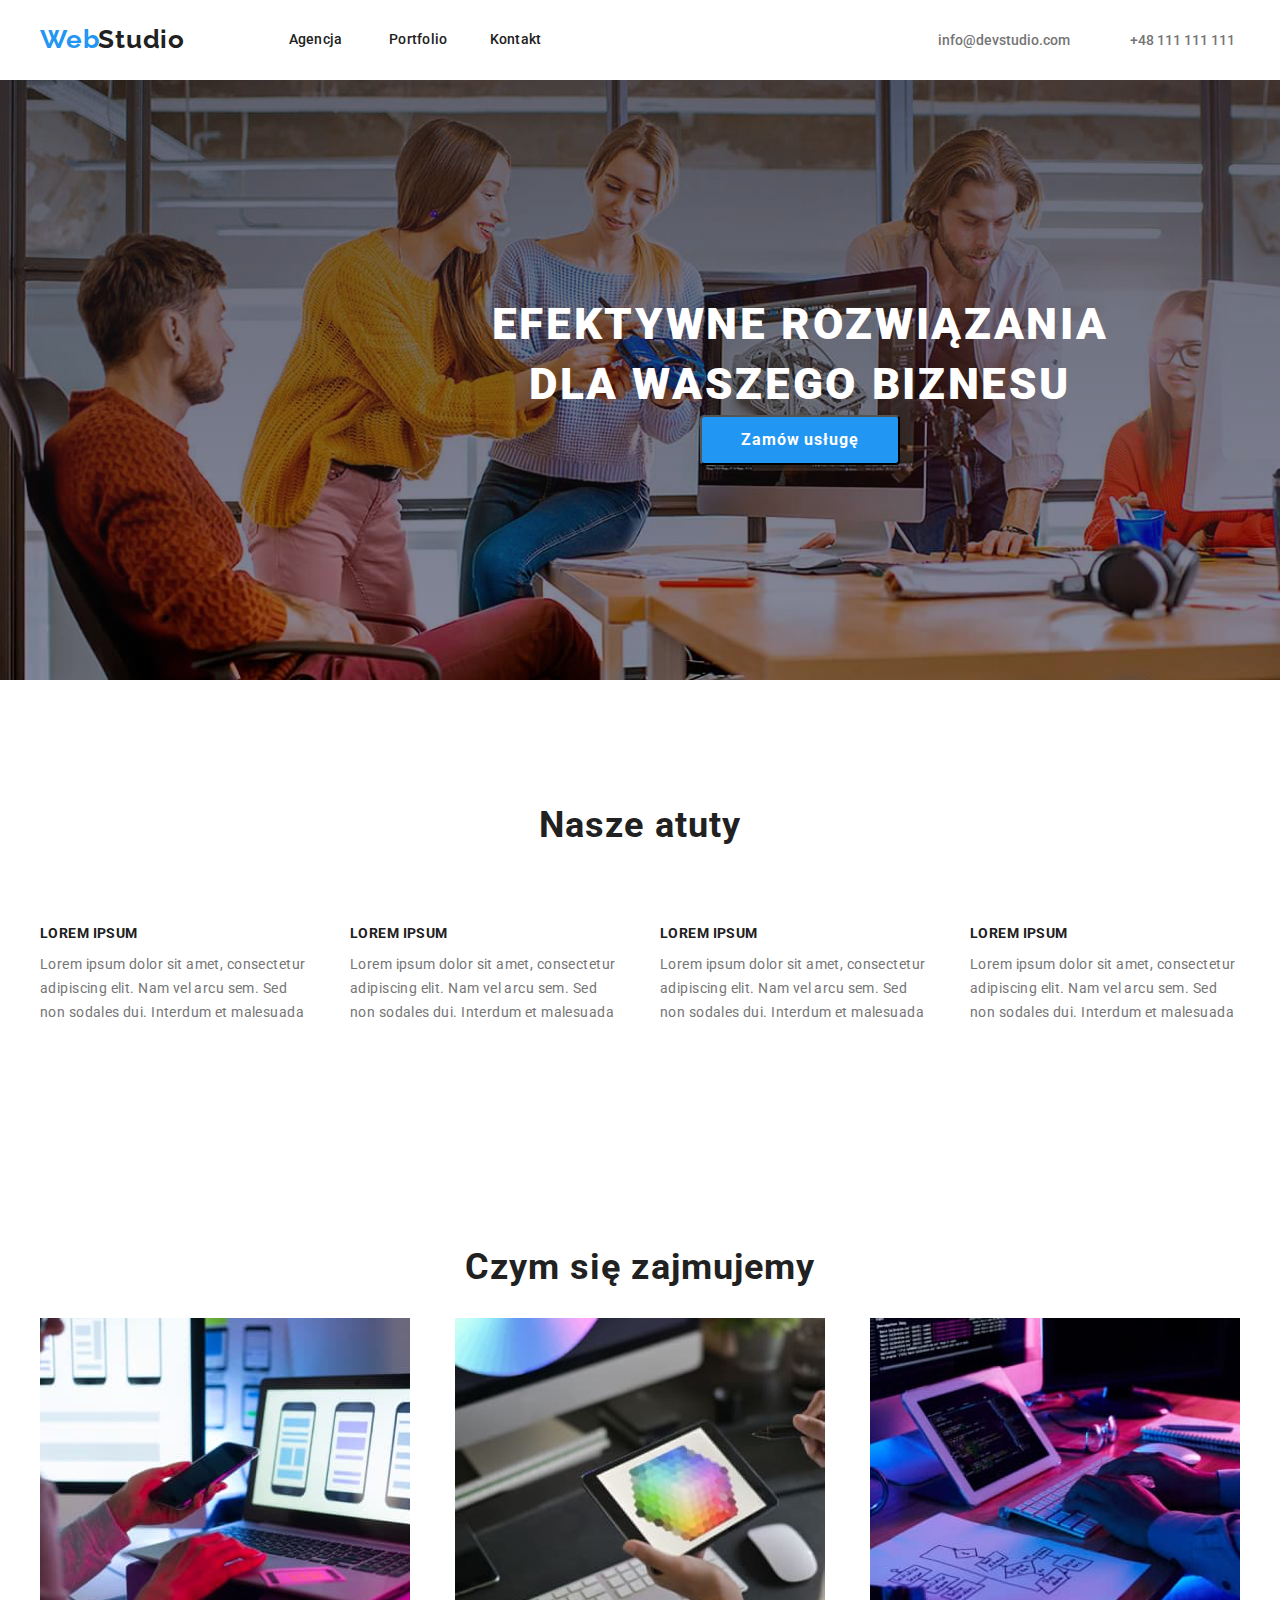
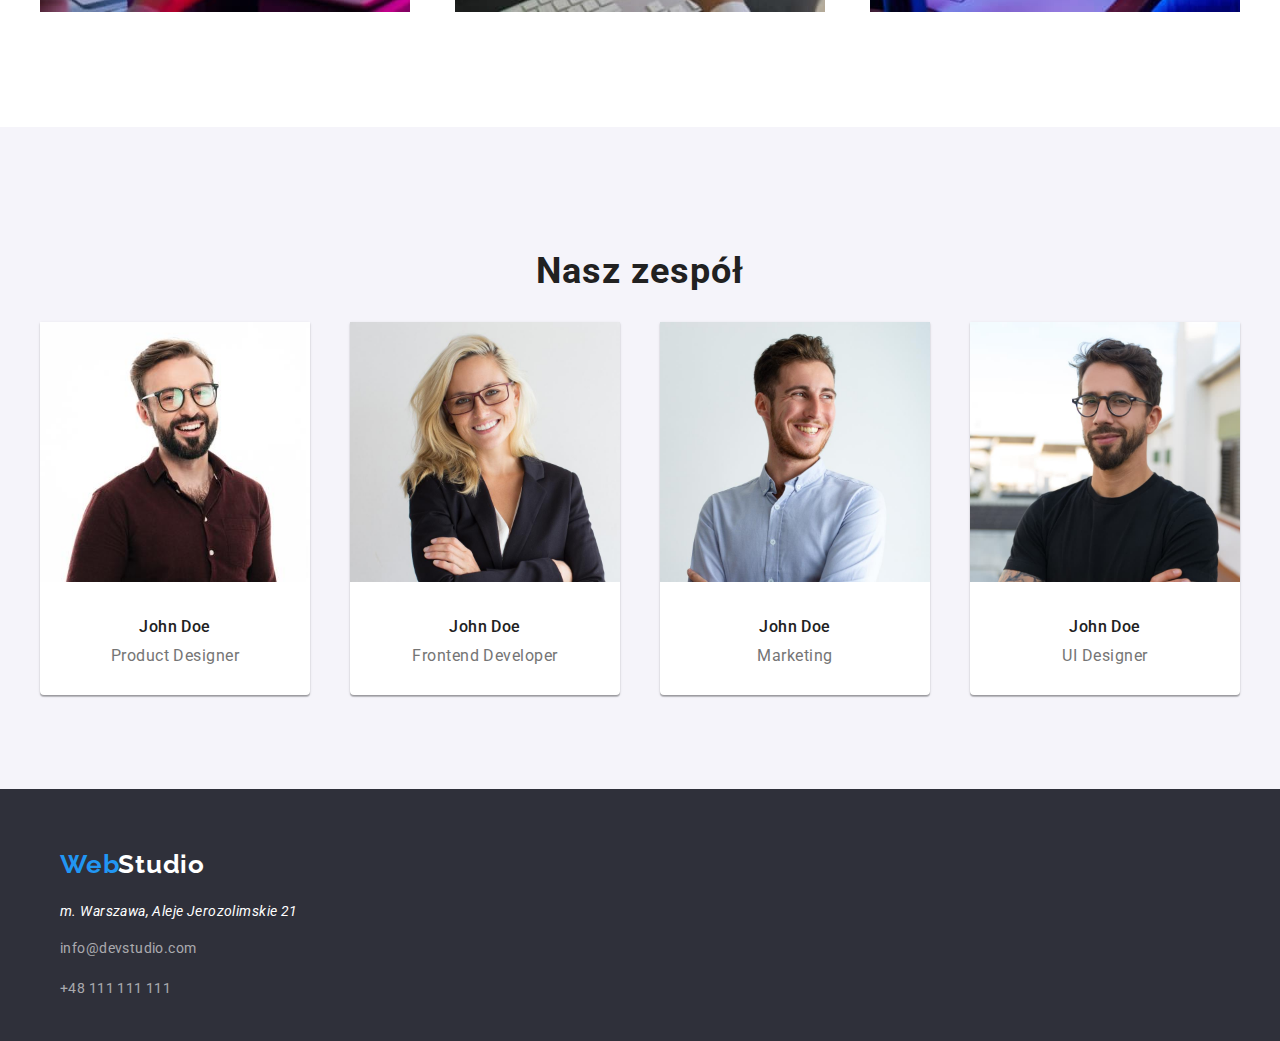
==== index.html @ 878070e4 "Update index.html" ====
<!DOCTYPE html>
<html lang="pl">
  <head>
    <meta charset="UTF-8" />
    <meta http-equiv="X-UA-Compatible" content="IE=edge" />
    <meta name="viewport" content="width=device-width, initial-scale=1.0" />
    <link
      rel="stylesheet"
      href="https://cdnjs.cloudflare.com/ajax/libs/modern-normalize/1.0.0/modern-normalize.min.css"
    />
    <link
      rel="stylesheet"
      href="https://fonts.googleapis.com/css?family=Roboto"
    />
    <link
      href="https://fonts.googleapis.com/css2?family=Raleway:wght@700&display=swap"
      rel="stylesheet"
    />

    <link rel="stylesheet" href="./css/styles.css" />

    <title>Main page</title>
  </head>

  <body>
    <header>
      <div class="container">
        <div class="page-header">
          <a href="/WebStudio/" class="webstudio-link">
            <span class="web-link">Web</span>
            <span class="studio-link">Studio</span>
          </a>
          <nav class="menu">
            <ul class="menu-list">
              <li><a href="index.html" class="menu-item">Agencja</a></li>
              <li><a href="portfolio.html" class="menu-item">Portfolio</a></li>
              <li><a href="/Kontakt/" class="menu-item">Kontakt</a></li>
            </ul>
          </nav>

          <svg class="icon" width="16px" height="12px">
            <use href="../images/icons.svg#icon-envelope"></use>
          </svg>

          <a href="mailto:info@devstudio.com" class="email">
            <svg class="email-icon">
              <use href="../images/icons.svg#icon-envelope"></use>
            </svg>
            info@devstudio.com
          </a>

          <a href="tel:+48111111111" class="phone">+48 111 111 111</a>
        </div>
      </div>
    </header>
    <main>
      <div class="head-background">
        <div class="container">
          <p class="head-text">EFEKTYWNE ROZWIĄZANIA DLA WASZEGO BIZNESU</p>
          <button class="head-button">Zamów usługę</button>
        </div>
      </div>

      <section title="Nasze atuty" class="section">
        <div class="container">
          <h2 class="services-header">Nasze atuty</h2>
          <div class="columns">
            <article>
              <h2 class="advantages-header">LOREM IPSUM</h2>
              <p class="advantages-describe">
                Lorem ipsum dolor sit amet, consectetur adipiscing elit. Nam vel
                arcu sem. Sed non sodales dui. Interdum et malesuada
              </p>
            </article>
            <article>
              <h2 class="advantages-header">LOREM IPSUM</h2>
              <p class="advantages-describe">
                Lorem ipsum dolor sit amet, consectetur adipiscing elit. Nam vel
                arcu sem. Sed non sodales dui. Interdum et malesuada
              </p>
            </article>
            <article>
              <h2 class="advantages-header">LOREM IPSUM</h2>
              <p class="advantages-describe">
                Lorem ipsum dolor sit amet, consectetur adipiscing elit. Nam vel
                arcu sem. Sed non sodales dui. Interdum et malesuada
              </p>
            </article>
            <article>
              <h2 class="advantages-header">LOREM IPSUM</h2>
              <p class="advantages-describe">
                Lorem ipsum dolor sit amet, consectetur adipiscing elit. Nam vel
                arcu sem. Sed non sodales dui. Interdum et malesuada
              </p>
            </article>
          </div>
        </div>
      </section>
      <section class="section">
        <div class="container">
          <h2 class="services-header">Czym się zajmujemy</h2>
          <ul class="services-list">
            <li class="service">
              <img
                src="images/img5.jpg"
                width="370"
                height="294"
                alt="programmer working his desk"
              />
            </li>
            <li class="service">
              <img
                src="images/img6.jpg"
                width="370"
                height="294"
                alt="web ui designers are developing application smartphones team creators"
              />
            </li>
            <li class="service">
              <img
                src="images/img7.jpg"
                width="370"
                height="294"
                alt="creative artist web sedign with working colour selection graphic tablet"
              />
            </li>
          </ul>
        </div>
      </section>
      <section class="section-our-team">
        <div class="container">
          <h2 class="services-header">Nasz zespół</h2>
          <div class="services-list">
            <figure class="card">
              <img
                src="images/img1.jpg"
                width="270"
                height="260"
                alt="John Doe product designer"
              />
              <figcaption class="figcaption">
                <h2 class="member">John Doe</h2>
                <p class="function">Product Designer</p>
              </figcaption>
            </figure>
            <figure class="card">
              <img
                src="images/img2.jpg"
                width="270"
                height="260"
                alt="John Doe frontend developer"
              />
              <figcaption class="figcaption">
                <h2 class="member">John Doe</h2>
                <p class="function">Frontend Developer</p>
              </figcaption>
            </figure>
            <figure class="card">
              <img
                src="images/img3.jpg"
                width="270"
                height="260"
                alt="John Doe marketing"
              />
              <figcaption class="figcaption">
                <h2 class="member">John Doe</h2>
                <p class="function">Marketing</p>
              </figcaption>
            </figure>
            <figure class="card">
              <img
                src="images/img4.jpg"
                width="270"
                height="260"
                alt="John Doe UI Designer"
              />
              <figcaption class="figcaption">
                <h2 class="member">John Doe</h2>
                <p class="function">UI Designer</p>
              </figcaption>
            </figure>
          </div>
        </div>
      </section>
    </main>
    <footer class="footer">
      <div class="container">
        <a href="/WebStudio/" class="footer-logo">
          <span class="web-link">Web</span>
          <span class="studio-link-footer">Studio</span>
        </a>
        <address>
          <p class="address-text">m. Warszawa, Aleje Jerozolimskie 21</p>
          <p>
            <a href="mailto:info@devstudio.com" class="footer-email"
              >info@devstudio.com</a
            >
          </p>
          <p>
            <a href="tel:+48111111111" class="footer-phone">+48 111 111 111</a>
          </p>
        </address>
      </div>
    </footer>
  </body>
</html>
---- css/styles.css ----
body {
  font-family: "Roboto", "Verdana", "Tahoma", sans-serif;
  color: #212121;
  text-decoration: none;
}
.container {
  width: 1200px;
  margin: 0px auto;
  padding: 0px;
}

.page-header {
  display: flex;
  justify-content: space-between;
  align-items: center;
  border-bottom: 1px solid #ffffff;
  background-color: #ffffff;
  height: 80px;
}

.head-background {
  background-image: linear-gradient(rgba(47, 48, 58, 0.4), transparent),
    url("../images/img-overlay.jpg");
  background-size: 1600px 600px, cover;
  background-position: center, center;
  background-repeat: no-repeat;

  height: 600px;
  width: 1600px;
  display: flex;
  flex-direction: column;
  justify-content: center;
  align-items: center;
}

.section {
  padding-top: 94px;
  padding-bottom: 94px;
}

.section-our-team {
  background-color: #f5f4fa;
  padding-top: 94px;
  padding-bottom: 94px;
}

.menu {
  display: inline-block;
}
.menu-list {
  list-style-type: none;
  display: flex;
  justify-content: space-between;
  width: 254px;
  height: 16px;
  text-decoration: none;
  padding: 0px;
  margin-left: 93px;
  margin-right: 345px;
}

.menu-item {
  display: block;
  text-decoration: none;
  width: 53px;
  height: 16px;

  font-weight: 500;
  font-size: 14px;
  line-height: 1.14;
  letter-spacing: 0.02em;

  color: #212121;
}

.menu-item:hover {
  color: #2196f3;
}

.menu-item:focus {
  width: 58px;

  color: #2196f3;
}

.email {
  display: flex;
  justify-content: flex-end;
  text-decoration: none;
  width: 135px;
  height: 16px;
  margin-right: 50px;
  margin-left: 10px;

  font-weight: 500;
  font-size: 14px;
  line-height: 16px;
  letter-spacing: 1.14;

  color: #757575;
}

.email:hover {
  color: #2196f3;
}
.email:focus {
  color: #2196f3;
}

.phone {
  text-decoration: none;
  width: 110px;
  height: 16px;

  font-weight: 500;
  font-size: 14px;
  line-height: 16px;
  letter-spacing: 1.14;

  color: #757575;
}

.phone:hover {
  color: #2196f3;
}
.phone:focus {
  color: #2196f3;
}

.webstudio-link {
  display: flex;
  justify-content: center;
  width: 145px;
  height: 31px;

  text-decoration: none;

  font-family: "Raleway";
  font-weight: bold;
  font-size: 26px;
  line-height: 1.19;

  letter-spacing: 0.03em;
}

.web-link {
  color: #2196f3;
}

.studio-link {
  color: #212121;
  margin-left: -1px;
}

.studio-link-footer {
  color: #ffffff;
  margin-left: -1px;
}

.btn-group {
  display: flex;
  justify-content: center;
  margin-left: auto;
  margin-bottom: 50px;
}

.btn-group .button {
  border: none;
  width: 93px;
  height: 38px;
  border-radius: 4px;
  background-color: #f5f4fa;
  cursor: pointer;
  margin-left: 8px;
}
.btn-group .button:hover {
  background-color: #2196f3;
  box-shadow: 0px 3px 1px rgba(0, 0, 0, 0.1), 0px 1px 2px rgba(0, 0, 0, 0.08),
    0px 2px 2px rgba(0, 0, 0, 0.12);
  border-radius: 4px;
}
.btn-group .button:focus {
  background-color: #2196f3;
  box-shadow: 0px 3px 1px rgba(0, 0, 0, 0.1), 0px 1px 2px rgba(0, 0, 0, 0.08),
    0px 2px 2px rgba(0, 0, 0, 0.12);
  border-radius: 4px;
}
.name {
  width: 322px;
  height: 36px;
  margin: 0px;

  font-weight: bold;
  font-size: 18px;
  line-height: 2;

  letter-spacing: 0.06em;
}

.describe {
  width: 322px;
  height: 30px;
  margin-top: 4px;

  font-size: 16px;
  line-height: 1.875;

  letter-spacing: 0.03em;

  color: #757575;
}
.footer {
  background-color: #2f303a;
  height: 252px;
  padding: 60px;
}
.footer-email {
  text-decoration: none;
  font-family: "Roboto";
  font-style: normal;
  font-weight: normal;
  font-size: 14px;
  line-height: 1.71em;
  margin-top: 9px;

  letter-spacing: 0.03em;

  color: rgba(255, 255, 255, 0.6);
}

.footer-phone {
  text-decoration: none;
  font-family: "Roboto";
  font-style: normal;
  font-weight: normal;
  font-size: 14px;
  line-height: 1.71em;
  margin-top: 9px;

  letter-spacing: 0.03em;

  color: rgba(255, 255, 255, 0.6);
}
.address-text {
  width: 247px;
  height: 21px;

  font-size: 14px;
  line-height: 1.71;

  letter-spacing: 0.03em;

  color: #ffffff;
}

.head-text {
  display: flex;
  justify-content: center;
  text-align: center;
  margin: auto;
  width: 696px;
  height: 120px;

  font-weight: 900;
  font-size: 44px;
  line-height: 1.36;

  letter-spacing: 0.06em;
  text-transform: uppercase;

  color: #ffffff;
}
.head-button {
  display: flex;
  justify-content: center;
  align-items: center;
  margin: auto;
  width: 200px;
  height: 50px;

  background-color: #2196f3;
  box-shadow: 0px 4px 4px rgba(0, 0, 0, 0.15);
  border-radius: 4px;

  font-weight: bold;
  font-size: 16px;
  line-height: 1.87;
  letter-spacing: 0.06em;

  color: #ffffff;
  cursor: pointer;
}

.head-button:hover {
  background-color: #98c6eb;
  box-shadow: 0px 3px 1px rgba(0, 0, 0, 0.1), 0px 1px 2px rgba(0, 0, 0, 0.08),
    0px 2px 2px rgba(0, 0, 0, 0.12);
  border-radius: 4px;
}

.head-button:focus {
  background-color: #98c6eb;
  box-shadow: 0px 3px 1px rgba(0, 0, 0, 0.1), 0px 1px 2px rgba(0, 0, 0, 0.08),
    0px 2px 2px rgba(0, 0, 0, 0.12);
  border-radius: 4px;
}
.advantages-header {
  width: 270px;
  height: 16px;

  font-weight: bold;
  font-size: 14px;
  line-height: 1.14;
  letter-spacing: 0.03em;
  text-transform: uppercase;

  margin-top: 50px;
  margin-left: 0;
}

.advantages-describe {
  width: 270px;
  height: 75px;

  font-size: 14px;
  line-height: 1.71;
  letter-spacing: 0.03em;

  color: #757575;
  margin: 0;
}

.services-header {
  display: flex;
  justify-content: center;
  margin-left: auto;
  margin-right: auto;
  width: 452px;
  height: 42px;

  font-weight: bold;
  font-size: 36px;
  line-height: 1.17;
  letter-spacing: 0.03em;
}
.services-list {
  list-style-type: none;
  display: flex;
  justify-content: space-between;
  align-items: center;
  margin-left: 0px;
  padding: 0px;
}

.service {
  margin: 0;
  padding: 0px;
}

.member {
  width: 72px;
  height: 19px;
  margin-bottom: 10px;
  margin-top: 0px;
  font-weight: 500;
  font-size: 16px;
  line-height: 1.19;
  letter-spacing: 0.03em;
}

.figcaption {
  display: flex;
  flex-direction: column;
  align-items: center;
  margin-top: 30px;
  margin-bottom: 30px;
  padding: 0%;
}

.function {
  width: 147px;
  height: 19px;
  margin: 0%;

  font-size: 16px;
  line-height: 1.19;
  letter-spacing: 0.03em;

  color: #757575;
}

.footer {
  display: flex;
  flex-direction: column;
  justify-content: flex-start;
}

.columns {
  display: flex;
  flex-wrap: wrap;
  padding: 0;
  justify-content: space-between;
}

.card {
  margin: 0;
  background-color: #ffffff;
  box-shadow: 0px 1px 3px rgba(0, 0, 0, 0.12), 0px 1px 1px rgba(0, 0, 0, 0.14),
    0px 2px 1px rgba(0, 0, 0, 0.2);
  border-radius: 0px 0px 4px 4px;
  display: inline-block;
  text-align: center;
}

.footer-logo {
  display: flex;
  width: 145px;
  height: 31px;
  margin-bottom: 20px;

  text-decoration: none;

  font-family: "Raleway";
  font-weight: bold;
  font-size: 26px;
  line-height: 1.19;

  letter-spacing: 0.03em;
}

.portfolio-cards {
  display: flex;
  flex-wrap: wrap;
  justify-content: space-between;
  margin-top: auto;
}

.portfolio-card {
  width: 370px;
  height: 404px;
  margin-left: 0px;
  margin-right: 0px;
  background-color: #ffffff;
  border: 1px solid #eeeeee;
}

.portfolio-figcaption {
  display: flex;
  flex-direction: column;
  margin: 20px 24px 20px 24px;
}
.email-icon {
  width: 16px;
  height: 12px;
}
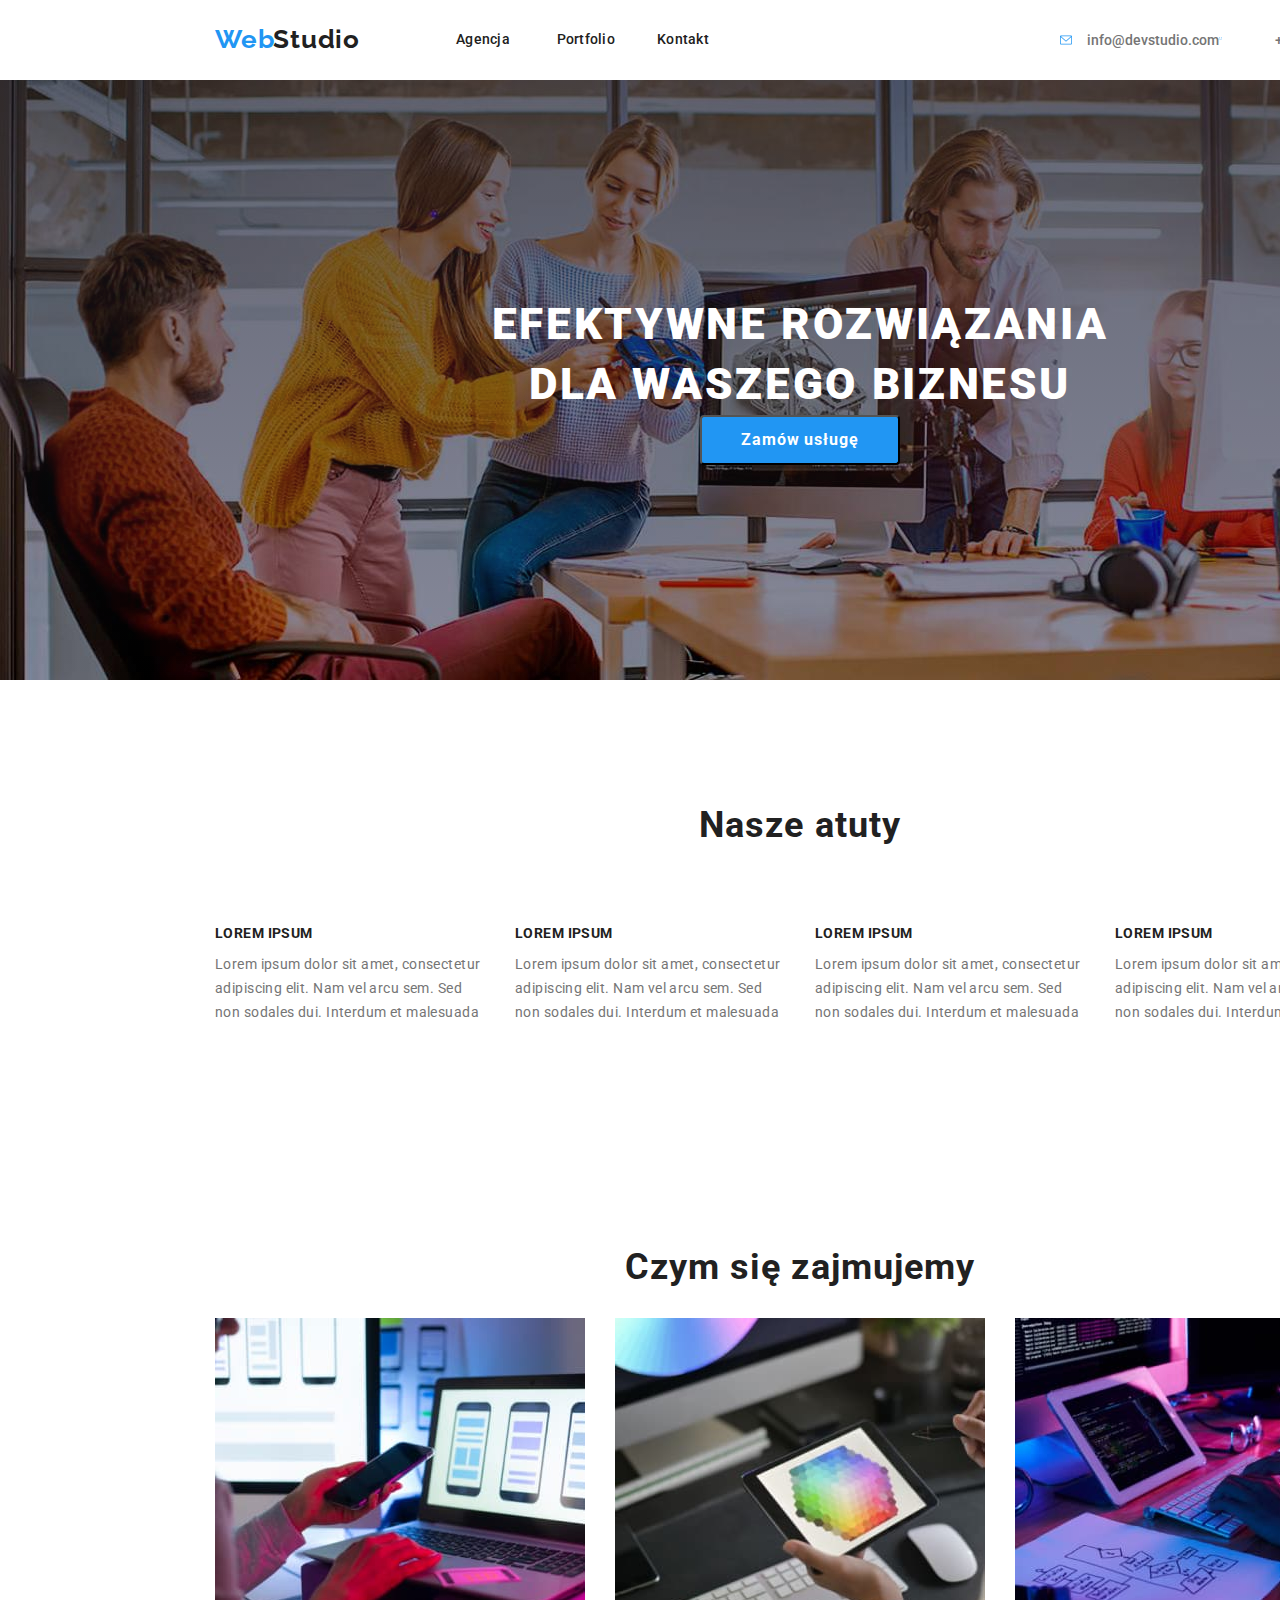
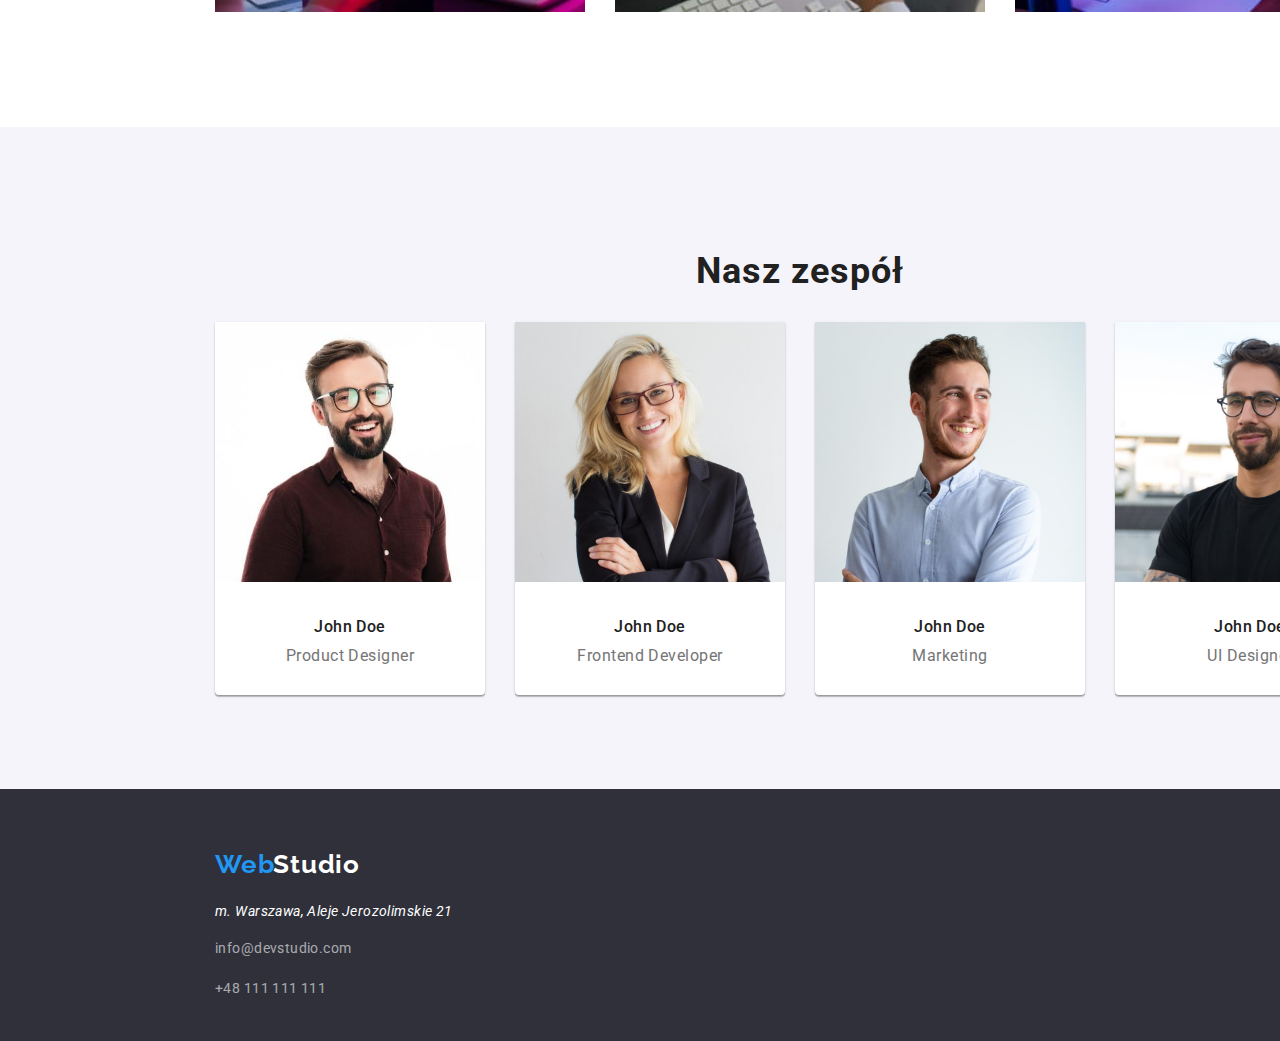
==== commit 44096c14: "ulepszono" ====
--- a/index.html
+++ b/index.html
@@ -24,32 +24,33 @@
 
   <body>
     <header>
-      <div class="container">
-        <div class="page-header">
-          <a href="/WebStudio/" class="webstudio-link">
-            <span class="web-link">Web</span>
-            <span class="studio-link">Studio</span>
-          </a>
-          <nav class="menu">
-            <ul class="menu-list">
-              <li><a href="index.html" class="menu-item">Agencja</a></li>
-              <li><a href="portfolio.html" class="menu-item">Portfolio</a></li>
-              <li><a href="/Kontakt/" class="menu-item">Kontakt</a></li>
-            </ul>
-          </nav>
-
-          <svg class="icon" width="16px" height="12px">
-            <use href="../images/icons.svg#icon-envelope"></use>
-          </svg>
-
-          <a href="mailto:info@devstudio.com" class="email">
-            <svg class="email-icon">
+      <div class="page-header">
+        <div class="container">
+          <div class="header-content">
+            <a href="/WebStudio/" class="webstudio-link">
+              <span class="web-link">Web</span>
+              <span class="studio-link">Studio</span>
+            </a>
+            <nav class="menu">
+              <ul class="menu-list">
+                <li><a href="index.html" class="menu-item">Agencja</a></li>
+                <li>
+                  <a href="portfolio.html" class="menu-item">Portfolio</a>
+                </li>
+                <li><a href="/Kontakt/" class="menu-item">Kontakt</a></li>
+              </ul>
+            </nav>
+            <svg class="icon">
               <use href="../images/icons.svg#icon-envelope"></use>
             </svg>
-            info@devstudio.com
-          </a>
-
-          <a href="tel:+48111111111" class="phone">+48 111 111 111</a>
+            <a href="mailto:info@devstudio.com" class="email">
+              info@devstudio.com
+              <svg class="icon">
+                <use href="../images/icons.svg#icon-envelope"></use>
+              </svg>
+            </a>
+            <a href="tel:+48111111111" class="phone">+48 111 111 111</a>
+          </div>
         </div>
       </div>
     </header>
@@ -128,8 +129,8 @@
         </div>
       </section>
       <section class="section-our-team">
-        <div class="container">
-          <h2 class="services-header">Nasz zespół</h2>
+        <h2 class="services-header">Nasz zespół</h2>
+        <div class="container">
           <div class="services-list">
             <figure class="card">
               <img
--- a/css/styles.css
+++ b/css/styles.css
@@ -6,7 +6,8 @@
 .container {
   width: 1200px;
   margin: 0px auto;
-  padding: 0px;
+  padding: 0px 15px;
+  align-items: center
 }
 
 .page-header {
@@ -16,6 +17,12 @@
   border-bottom: 1px solid #ffffff;
   background-color: #ffffff;
   height: 80px;
+  width: 1600px;
+}
+.header-content {
+  display: flex;
+  justify-content: space-between;
+  align-items: center;
 }
 
 .head-background {
@@ -36,12 +43,15 @@
 .section {
   padding-top: 94px;
   padding-bottom: 94px;
+  width: 1600px;
+
 }
 
 .section-our-team {
   background-color: #f5f4fa;
   padding-top: 94px;
   padding-bottom: 94px;
+  width: 1600px;
 }
 
 .menu {
@@ -213,6 +223,8 @@
   background-color: #2f303a;
   height: 252px;
   padding: 60px;
+  width: 1600px;
+
 }
 .footer-email {
   text-decoration: none;
@@ -449,7 +461,12 @@
   flex-direction: column;
   margin: 20px 24px 20px 24px;
 }
-.email-icon {
+.icon {
+  display: inline-block;
+  color: black;
   width: 16px;
   height: 12px;
+}
+.icon:hover{
+  color:#2196f3;
 }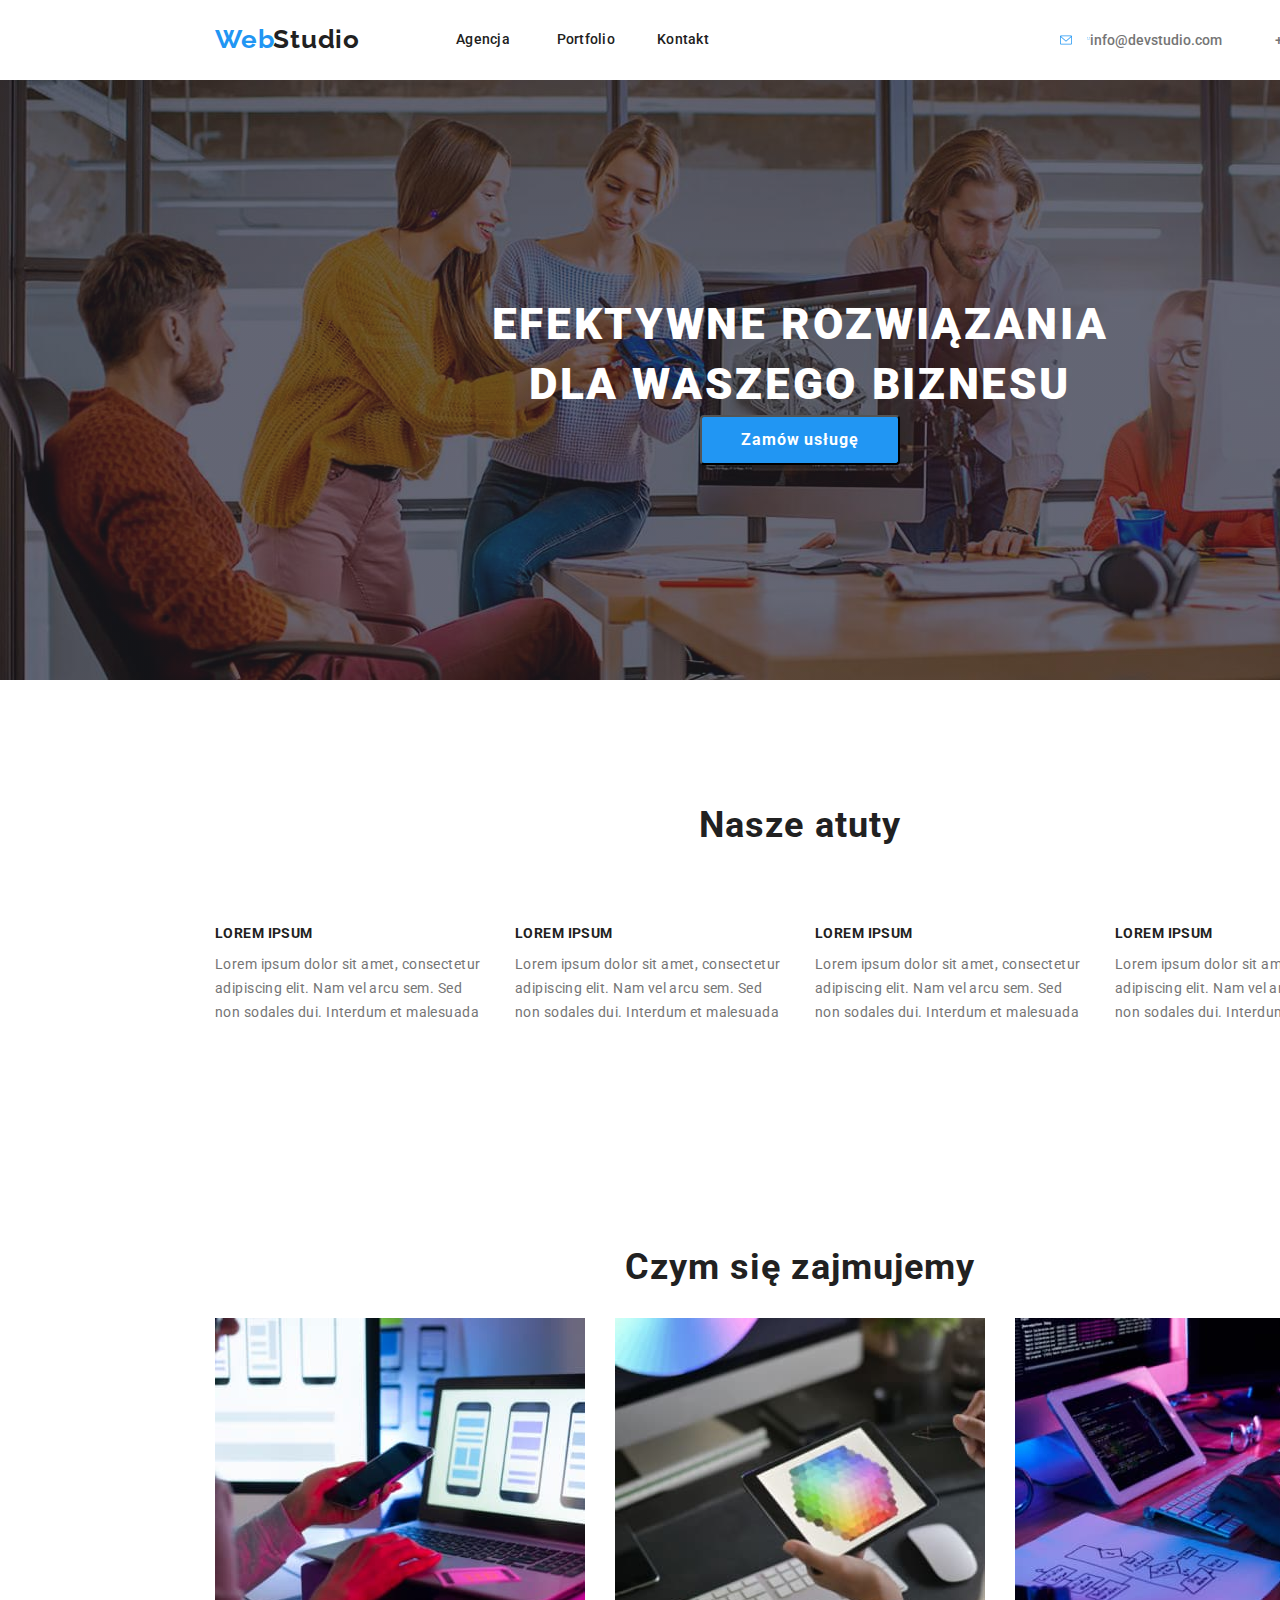
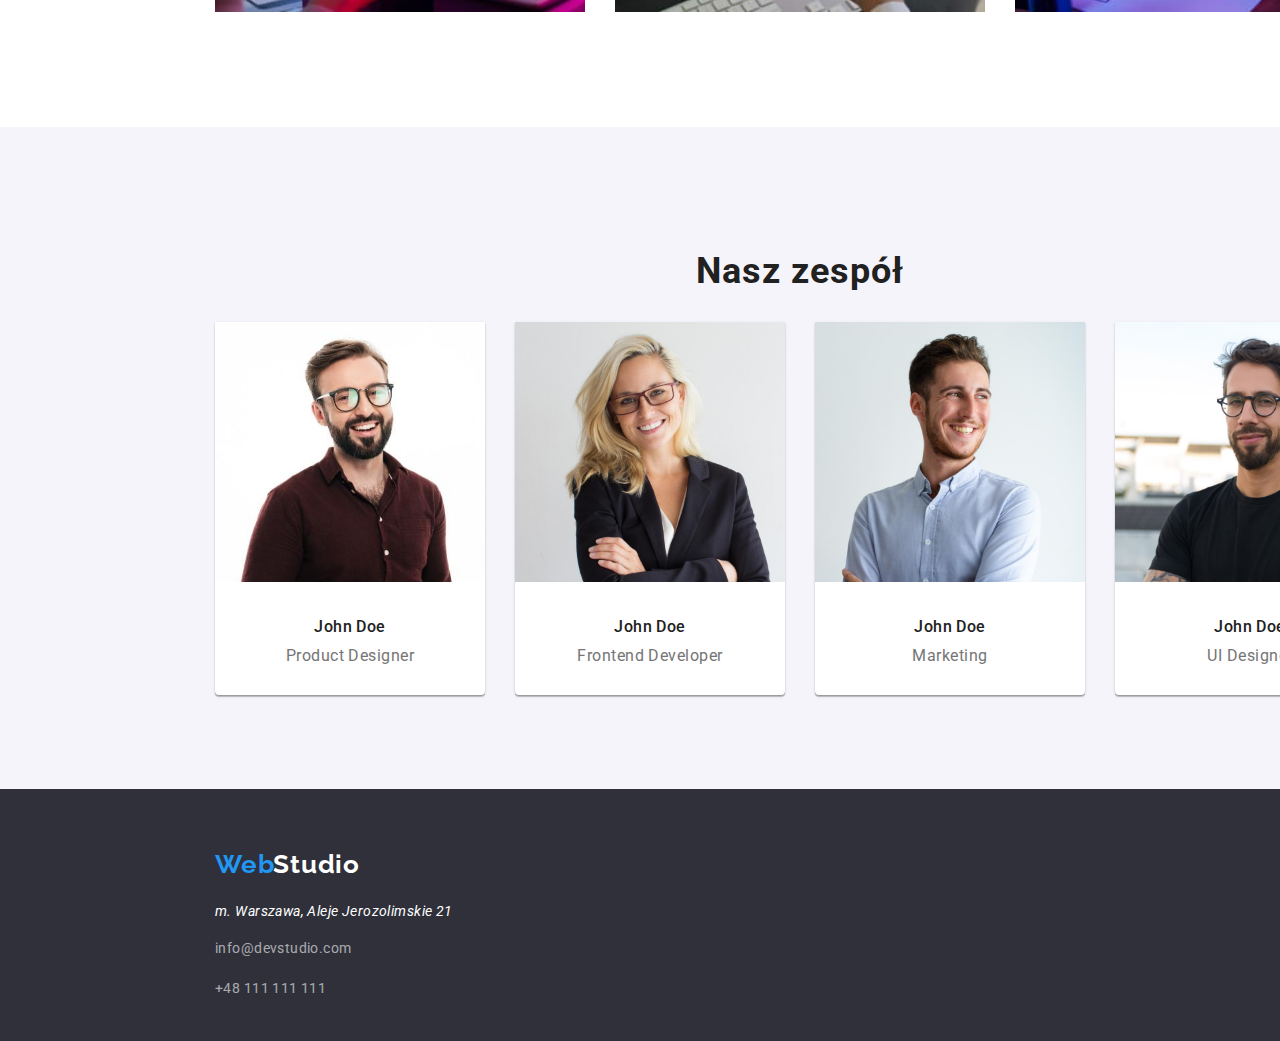
==== commit b759680f: "ulepszono" ====
--- a/index.html
+++ b/index.html
@@ -44,10 +44,10 @@
               <use href="../images/icons.svg#icon-envelope"></use>
             </svg>
             <a href="mailto:info@devstudio.com" class="email">
-              info@devstudio.com
               <svg class="icon">
                 <use href="../images/icons.svg#icon-envelope"></use>
               </svg>
+              info@devstudio.com
             </a>
             <a href="tel:+48111111111" class="phone">+48 111 111 111</a>
           </div>
--- a/css/styles.css
+++ b/css/styles.css
@@ -7,7 +7,7 @@
   width: 1200px;
   margin: 0px auto;
   padding: 0px 15px;
-  align-items: center
+  align-items: center;
 }
 
 .page-header {
@@ -26,11 +26,15 @@
 }
 
 .head-background {
-  background-image: linear-gradient(rgba(47, 48, 58, 0.4), transparent),
+  background-image: linear-gradient(
+      rgba(47, 48, 58, 0.4),
+      rgba(47, 48, 58, 0.4)
+    ),
     url("../images/img-overlay.jpg");
   background-size: 1600px 600px, cover;
   background-position: center, center;
   background-repeat: no-repeat;
+  background-color: #2f303a;
 
   height: 600px;
   width: 1600px;
@@ -44,7 +48,6 @@
   padding-top: 94px;
   padding-bottom: 94px;
   width: 1600px;
-
 }
 
 .section-our-team {
@@ -224,7 +227,6 @@
   height: 252px;
   padding: 60px;
   width: 1600px;
-
 }
 .footer-email {
   text-decoration: none;
@@ -467,6 +469,6 @@
   width: 16px;
   height: 12px;
 }
-.icon:hover{
-  color:#2196f3;
-}+.icon:hover {
+  color: #2196f3;
+}
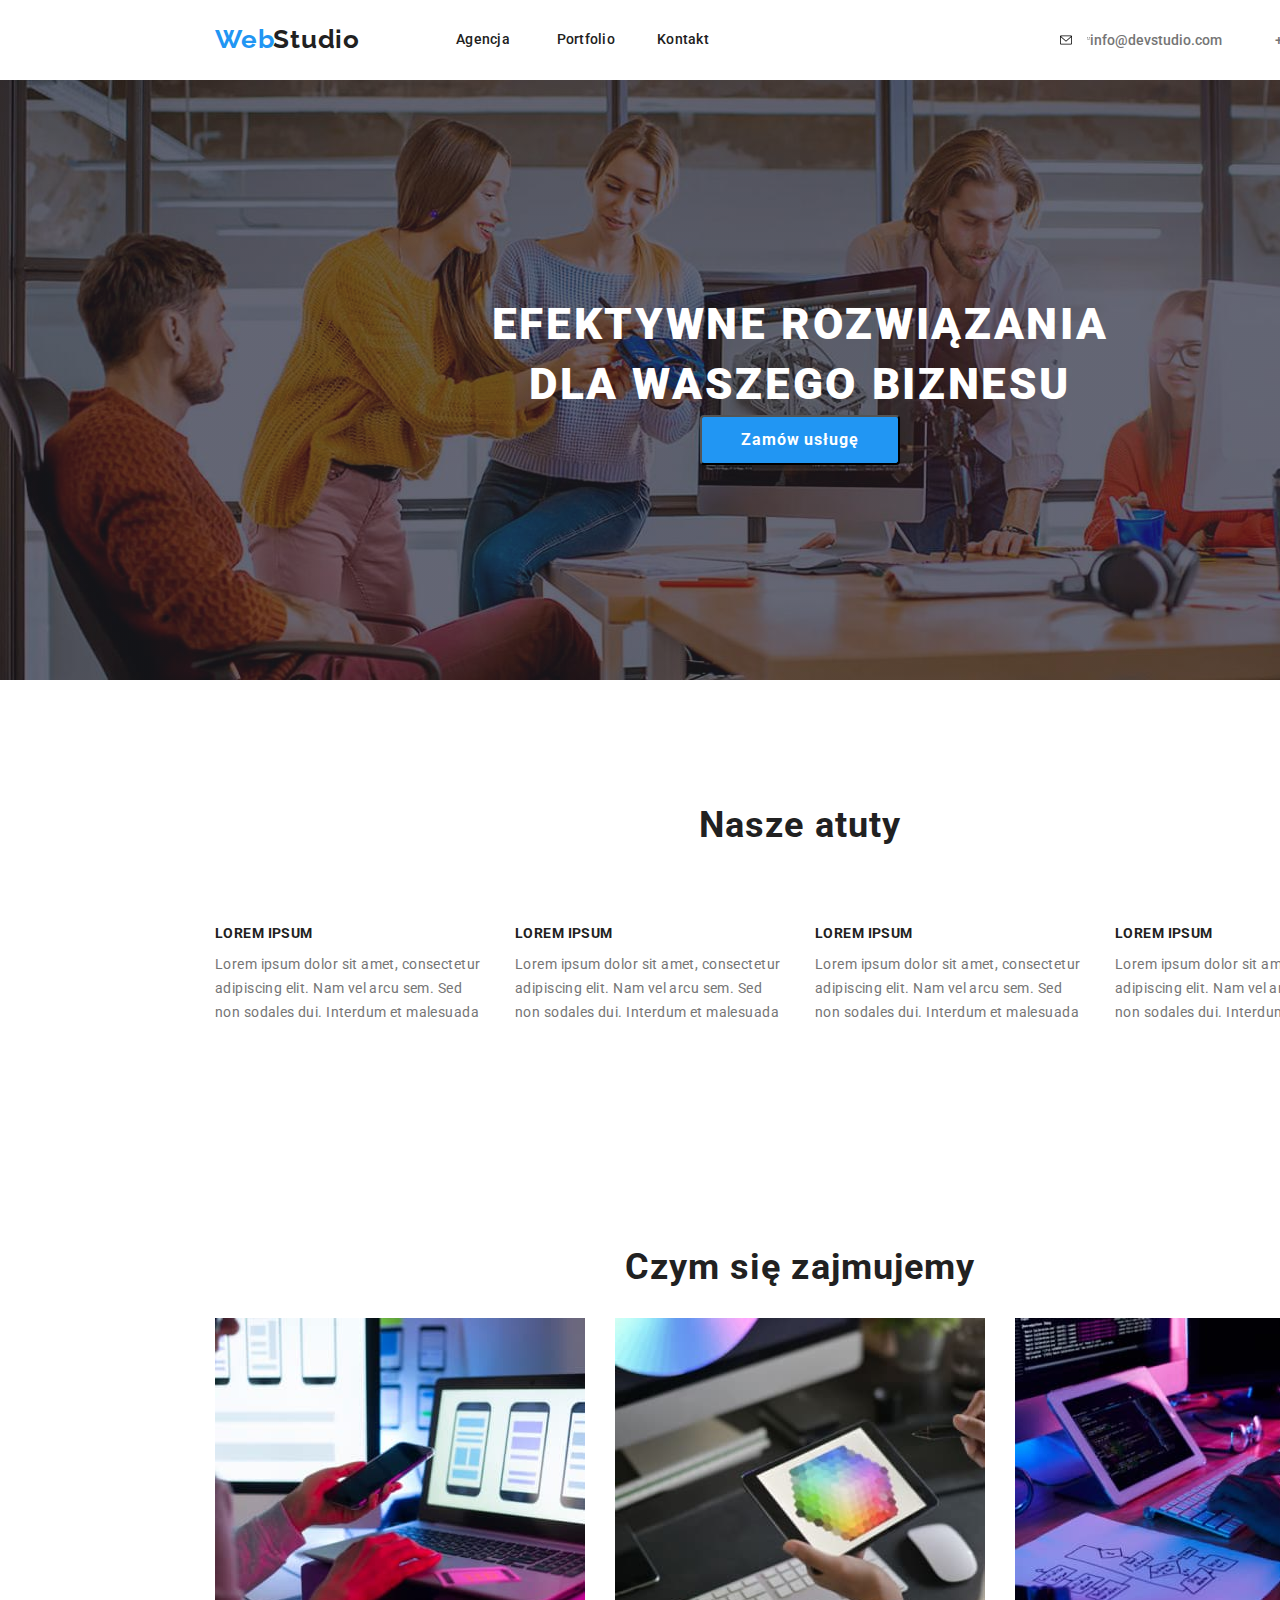
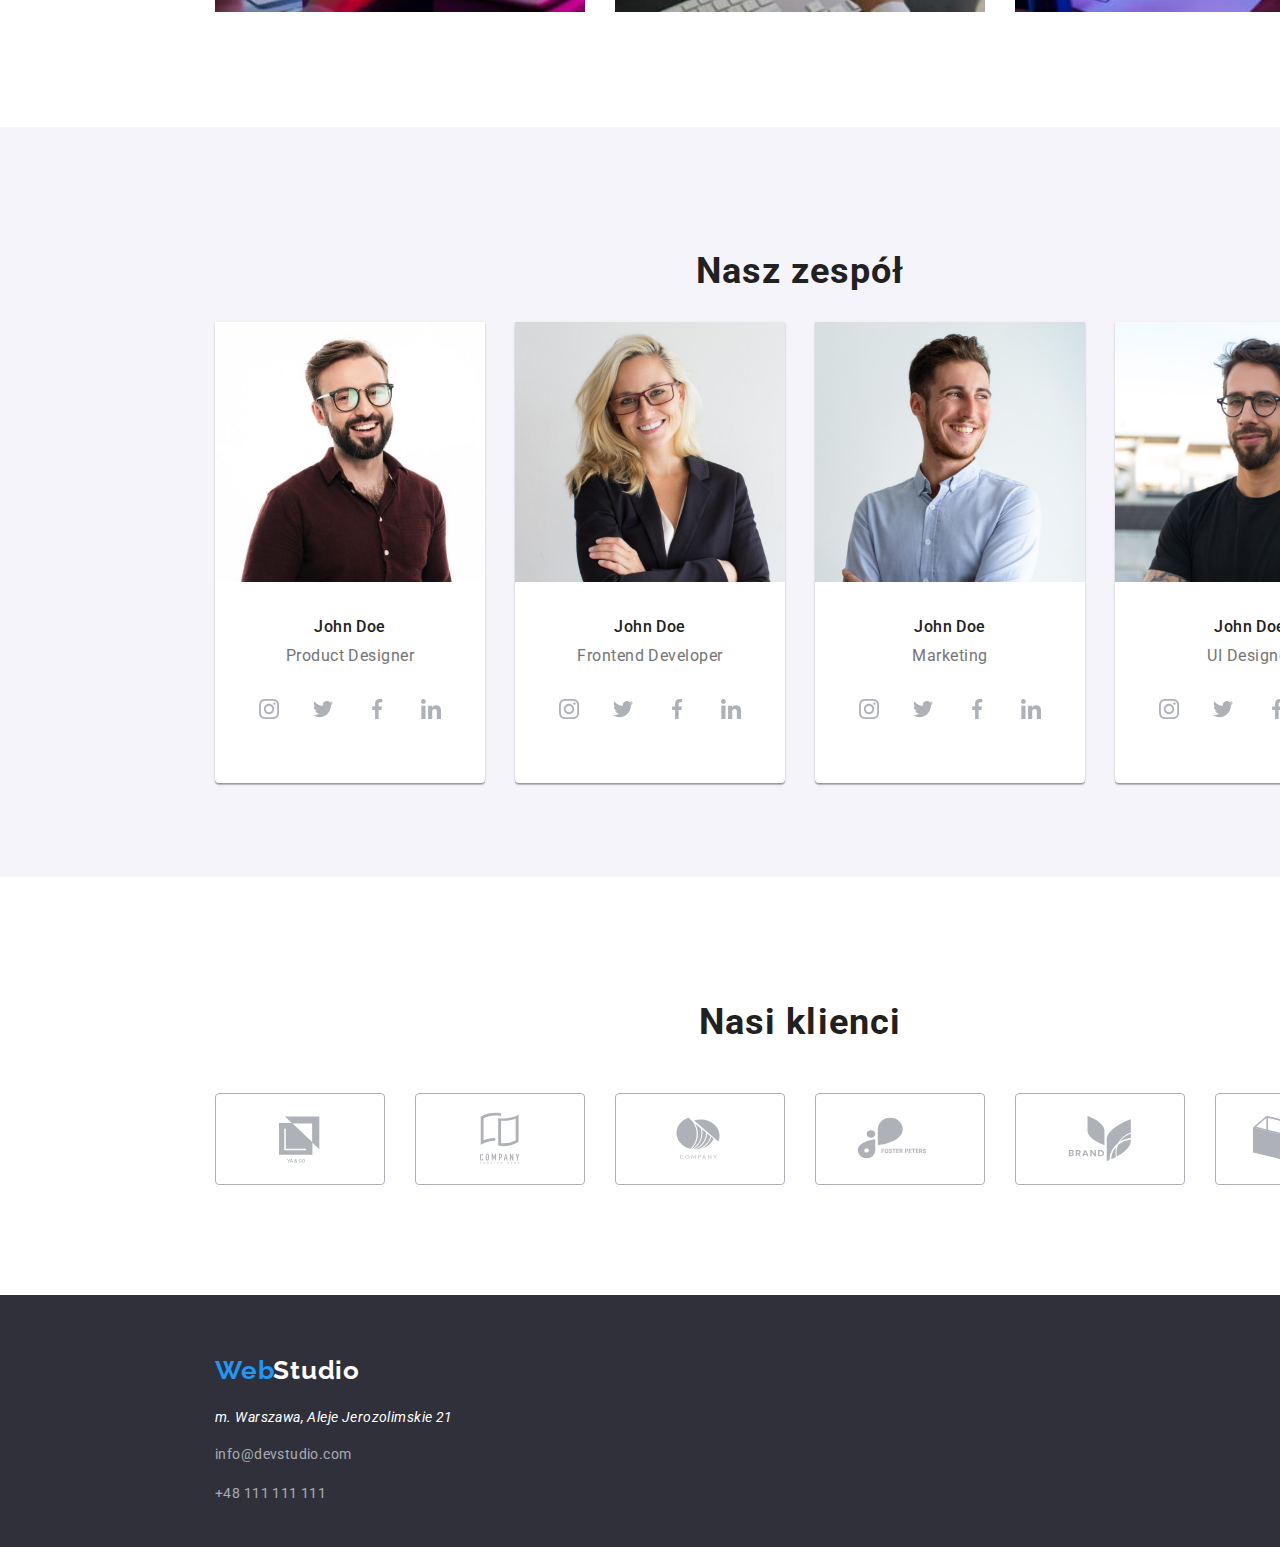
==== commit dc561506: "ulepszono" ====
--- a/index.html
+++ b/index.html
@@ -142,6 +142,36 @@
               <figcaption class="figcaption">
                 <h2 class="member">John Doe</h2>
                 <p class="function">Product Designer</p>
+                <ul class="social-list-list">
+                  <li class="social-list-item_link">
+                    <a class="social-list-link" href="#">
+                      <svg class="social-icon">
+                        <use href="../images/icons.svg#icon-instagram"></use>
+                      </svg>
+                    </a>
+                  </li>
+                  <li class="social-list-item_link">
+                    <a class="social-list-link" href="#">
+                      <svg class="social-icon">
+                        <use href="../images/icons.svg#icon-twitter"></use>
+                      </svg>
+                    </a>
+                  </li>
+                  <li class="social-list-item_link">
+                    <a class="social-list-link" href="#">
+                      <svg class="social-icon">
+                        <use href="../images/icons.svg#icon-facebook"></use>
+                      </svg>
+                    </a>
+                  </li>
+                  <li class="social-list-item_link">
+                    <a class="social-list-link" href="#">
+                      <svg class="social-icon">
+                        <use href="../images/icons.svg#icon-linkedin"></use>
+                      </svg>
+                    </a>
+                  </li>
+                </ul>
               </figcaption>
             </figure>
             <figure class="card">
@@ -154,6 +184,36 @@
               <figcaption class="figcaption">
                 <h2 class="member">John Doe</h2>
                 <p class="function">Frontend Developer</p>
+                <ul class="social-list-list">
+                  <li class="social-list-item_link">
+                    <a class="social-list-link" href="#">
+                      <svg class="social-icon">
+                        <use href="../images/icons.svg#icon-instagram"></use>
+                      </svg>
+                    </a>
+                  </li>
+                  <li class="social-list-item_link">
+                    <a class="social-list-link" href="#">
+                      <svg class="social-icon">
+                        <use href="../images/icons.svg#icon-twitter"></use>
+                      </svg>
+                    </a>
+                  </li>
+                  <li class="social-list-item_link">
+                    <a class="social-list-link" href="#">
+                      <svg class="social-icon">
+                        <use href="../images/icons.svg#icon-facebook"></use>
+                      </svg>
+                    </a>
+                  </li>
+                  <li class="social-list-item_link">
+                    <a class="social-list-link" href="#">
+                      <svg class="social-icon">
+                        <use href="../images/icons.svg#icon-linkedin"></use>
+                      </svg>
+                    </a>
+                  </li>
+                </ul>
               </figcaption>
             </figure>
             <figure class="card">
@@ -166,6 +226,36 @@
               <figcaption class="figcaption">
                 <h2 class="member">John Doe</h2>
                 <p class="function">Marketing</p>
+                <ul class="social-list-list">
+                  <li class="social-list-item_link">
+                    <a class="social-list-link" href="#">
+                      <svg class="social-icon">
+                        <use href="../images/icons.svg#icon-instagram"></use>
+                      </svg>
+                    </a>
+                  </li>
+                  <li class="social-list-item_link">
+                    <a class="social-list-link" href="#">
+                      <svg class="social-icon">
+                        <use href="../images/icons.svg#icon-twitter"></use>
+                      </svg>
+                    </a>
+                  </li>
+                  <li class="social-list-item_link">
+                    <a class="social-list-link" href="#">
+                      <svg class="social-icon">
+                        <use href="../images/icons.svg#icon-facebook"></use>
+                      </svg>
+                    </a>
+                  </li>
+                  <li class="social-list-item_link">
+                    <a class="social-list-link" href="#">
+                      <svg class="social-icon">
+                        <use href="../images/icons.svg#icon-linkedin"></use>
+                      </svg>
+                    </a>
+                  </li>
+                </ul>
               </figcaption>
             </figure>
             <figure class="card">
@@ -178,9 +268,100 @@
               <figcaption class="figcaption">
                 <h2 class="member">John Doe</h2>
                 <p class="function">UI Designer</p>
+                <ul class="social-list-list">
+                  <li class="social-list-item_link">
+                    <a class="social-list-link" href="#">
+                      <svg class="social-icon">
+                        <use href="../images/icons.svg#icon-instagram"></use>
+                      </svg>
+                    </a>
+                  </li>
+                  <li class="social-list-item_link">
+                    <a class="social-list-link" href="#">
+                      <svg class="social-icon">
+                        <use href="../images/icons.svg#icon-twitter"></use>
+                      </svg>
+                    </a>
+                  </li>
+                  <li class="social-list-item_link">
+                    <a class="social-list-link" href="#">
+                      <svg class="social-icon">
+                        <use href="../images/icons.svg#icon-facebook"></use>
+                      </svg>
+                    </a>
+                  </li>
+                  <li class="social-list-item_link">
+                    <a class="social-list-link" href="#">
+                      <svg class="social-icon">
+                        <use href="../images/icons.svg#icon-linkedin"></use>
+                      </svg>
+                    </a>
+                  </li>
+                </ul>
               </figcaption>
             </figure>
           </div>
+        </div>
+      </section>
+      <section class="section">
+        <h2 class="services-header">Nasi klienci</h2>
+        <div class="container">
+          <ul class="client-list">
+            <li class="client-list-item">
+              <a class="client-list-link" href="#">
+                <div class="client-list-object">
+                  <svg class="client-icon">
+                    <use href="../images/icons.svg#icon-Logo"></use>
+                  </svg>
+                </div>
+              </a>
+            </li>
+            <li class="client-list-item">
+              <a class="client-list-link" href="#">
+                <div class="client-list-object">
+                  <svg class="client-icon">
+                    <use href="../images/icons.svg#icon-Logo-1"></use>
+                  </svg>
+                </div>
+              </a>
+            </li>
+            <li class="client-list-item">
+              <a class="client-list-link" href="#">
+                <div class="client-list-object">
+                  <svg class="client-icon">
+                    <use href="../images/icons.svg#icon-Logo-2"></use>
+                  </svg>
+                </div>
+              </a>
+            </li>
+            <li class="client-list-item">
+              <a class="client-list-link" href="#">
+                <div class="client-list-object">
+                  <svg class="client-icon">
+                    <use href="../images/icons.svg#icon-Logo-3"></use>
+                  </svg>
+                </div>
+              </a>
+            </li>
+            <li class="client-list-item">
+              <a class="client-list-link" href="#">
+                <div class="client-list-object">
+                  <svg class="client-icon">
+                    <use href="../images/icons.svg#icon-Logo-4"></use>
+                  </svg>
+                </div>
+              </a>
+            </li>
+            <li class="client-list-item">
+              <a class="client-list-link" href="#">
+                <div class="client-list-object">
+                  <svg class="client-icon">
+                    <use href="../images/icons.svg#icon-Logo-5"></use>
+                  </svg>
+                </div>
+              </a>
+            </li>
+          </ul>
         </div>
       </section>
     </main>
--- a/css/styles.css
+++ b/css/styles.css
@@ -366,6 +366,38 @@
   padding: 0px;
 }
 
+.social-list-list {
+  list-style-type: none;
+  display: flex;
+  justify-content: space-between;
+  align-items: center;
+  margin-left: 0px;
+  padding: 0px;
+  width: 206px;
+  height: 56px;
+}
+
+.social-list-link {
+  width: 44px;
+  height: 44px;
+  display: flex;
+  justify-content: center;
+  align-items: center;
+  border-radius: 50%;
+  fill: #afb1b8;
+}
+
+.social-list-link:hover,
+.social-list-link:focus {
+  fill: #ffffff;
+  background-color: #2196f3;
+}
+
+.social-icon {
+  width: 20px;
+  height: 20px;
+}
+
 .service {
   margin: 0;
   padding: 0px;
@@ -472,3 +504,39 @@
 .icon:hover {
   color: #2196f3;
 }
+
+.client-list {
+  list-style-type: none;
+  display: flex;
+  justify-content: space-between;
+  align-items: center;
+  padding: 0px;
+  margin-top: 50px;
+}
+.client-icon {
+  width: 106px;
+  height: 60px;
+}
+.client-list-item {
+  display: flex;
+  justify-content: center;
+  align-items: center;
+  width: 170px;
+  height: 92px;
+  border-radius: 4px;
+  border: 1px solid #afb1b8;
+  fill: #afb1b8;
+}
+
+.client-list-link:focus,
+.client-list-item:hover {
+  border: 1px solid #2196f3;
+  fill: #2196f3;
+}
+.client-list-object {
+  display: flex;
+  justify-content: center;
+  align-items: center;
+  width: 170px;
+  height: 92px;
+}
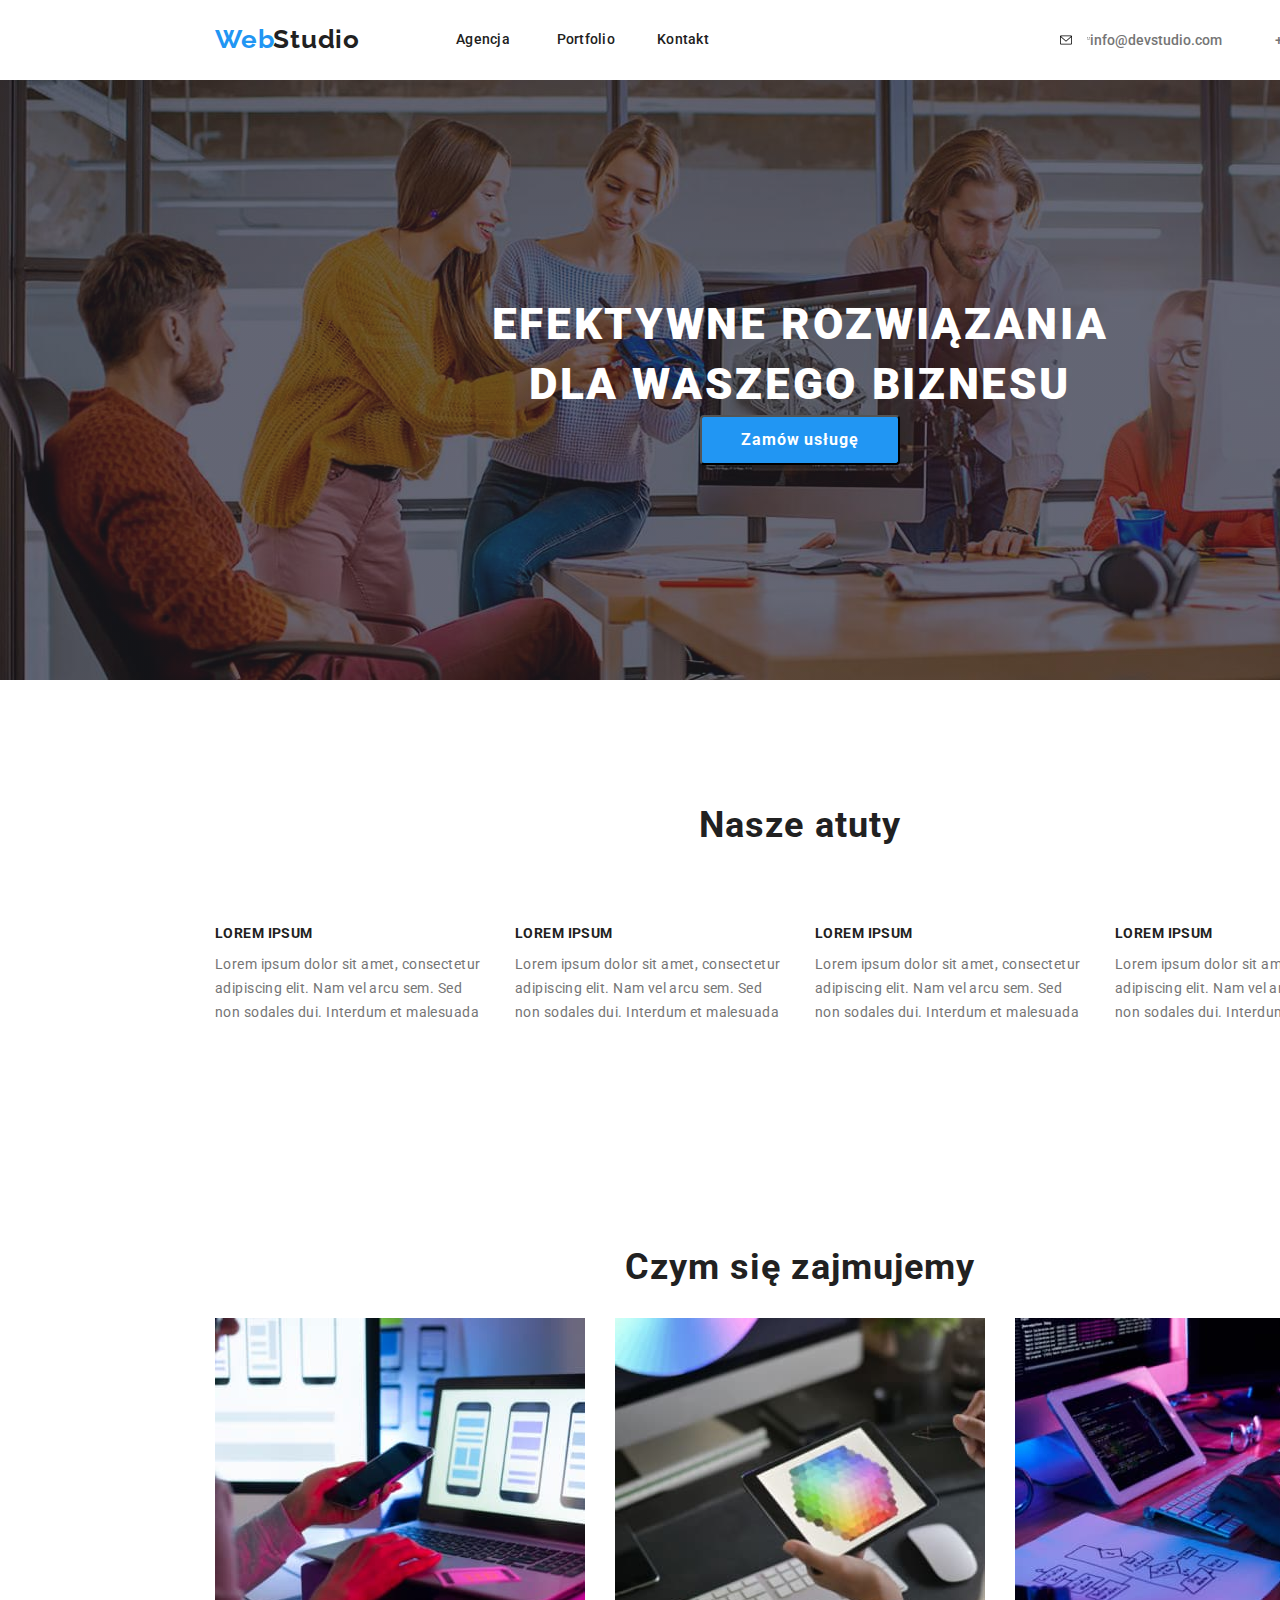
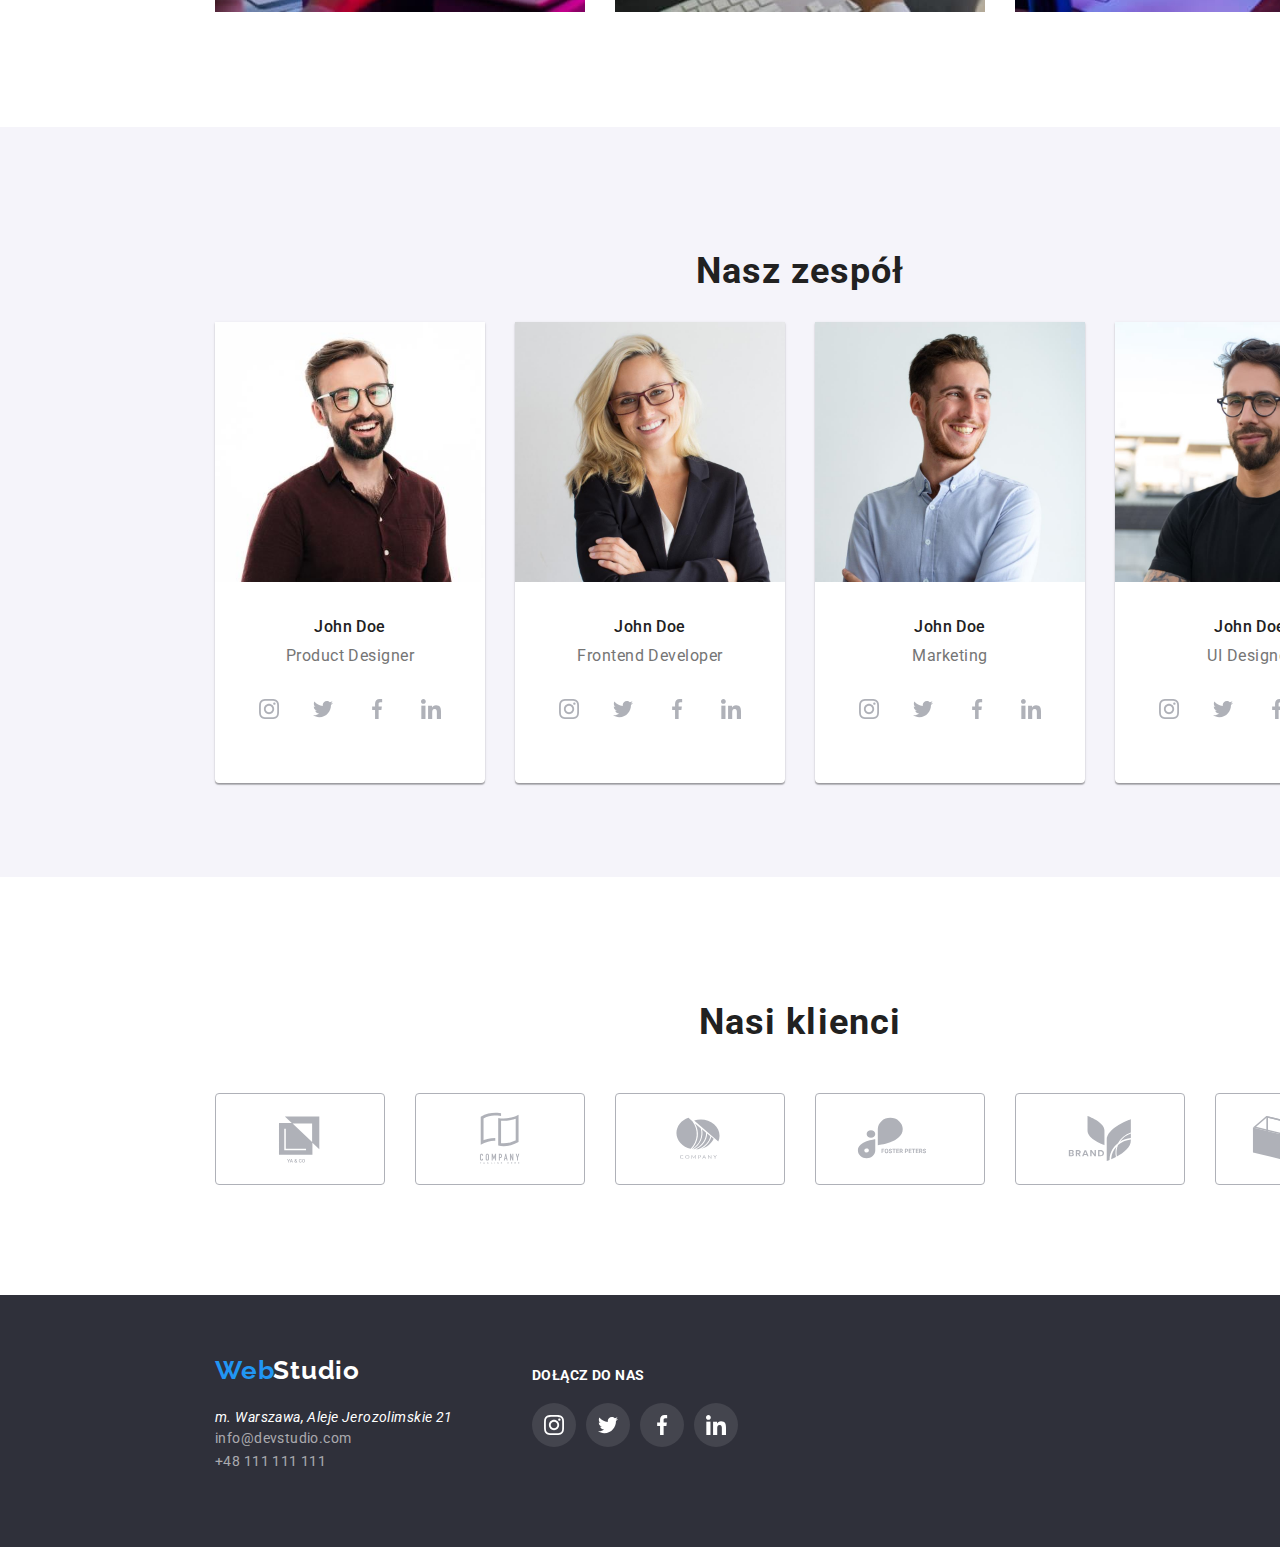
==== commit 09ea1de7: "ulepszono" ====
--- a/index.html
+++ b/index.html
@@ -367,21 +367,62 @@
     </main>
     <footer class="footer">
       <div class="container">
-        <a href="/WebStudio/" class="footer-logo">
-          <span class="web-link">Web</span>
-          <span class="studio-link-footer">Studio</span>
-        </a>
-        <address>
-          <p class="address-text">m. Warszawa, Aleje Jerozolimskie 21</p>
-          <p>
-            <a href="mailto:info@devstudio.com" class="footer-email"
-              >info@devstudio.com</a
-            >
-          </p>
-          <p>
-            <a href="tel:+48111111111" class="footer-phone">+48 111 111 111</a>
-          </p>
-        </address>
+        <div class="footer-data">
+          <div class="footer-logo">
+            <a href="/WebStudio/" class="footer-logo">
+              <span class="web-link">Web</span>
+              <span class="studio-link-footer">Studio</span>
+            </a>
+          </div>
+          <div class="footer-address-container">
+            <address class="footer-address">
+              <p class="address-text">m. Warszawa, Aleje Jerozolimskie 21</p>
+              <p class="footer-email">
+                <a href="mailto:info@devstudio.com" class="footer-email"
+                  >info@devstudio.com</a
+                >
+              </p>
+              <p class="footer-phone">
+                <a href="tel:+48111111111" class="footer-phone"
+                  >+48 111 111 111</a
+                >
+              </p>
+            </address>
+          </div>
+        </div>
+        <div class="footer-social-media-container">
+          <p class="footer-social-media-text">DOŁĄCZ DO NAS</p>
+          <ul class="footer-social-media-list">
+            <li class="footer-social-list-item_link">
+              <a class="footer-social-list-link" href="#">
+                <svg class="footer-social-icon">
+                  <use href="../images/icons.svg#icon-instagram"></use>
+                </svg>
+              </a>
+            </li>
+            <li class="footer-social-list-item_link">
+              <a class="footer-social-list-link" href="#">
+                <svg class="social-icon">
+                  <use href="../images/icons.svg#icon-twitter"></use>
+                </svg>
+              </a>
+            </li>
+            <li class="footer-social-list-item_link">
+              <a class="footer-social-list-link" href="#">
+                <svg class="social-icon">
+                  <use href="../images/icons.svg#icon-facebook"></use>
+                </svg>
+              </a>
+            </li>
+            <li class="footer-social-list-item_link">
+              <a class="footer-social-list-link" href="#">
+                <svg class="social-icon">
+                  <use href="../images/icons.svg#icon-linkedin"></use>
+                </svg>
+              </a>
+            </li>
+          </ul>
+        </div>
       </div>
     </footer>
   </body>
--- a/css/styles.css
+++ b/css/styles.css
@@ -223,9 +223,9 @@
   color: #757575;
 }
 .footer {
+  display: block;
   background-color: #2f303a;
   height: 252px;
-  padding: 60px;
   width: 1600px;
 }
 .footer-email {
@@ -235,7 +235,7 @@
   font-weight: normal;
   font-size: 14px;
   line-height: 1.71em;
-  margin-top: 9px;
+  margin: 0px;
 
   letter-spacing: 0.03em;
 
@@ -249,7 +249,7 @@
   font-weight: normal;
   font-size: 14px;
   line-height: 1.71em;
-  margin-top: 9px;
+  margin: 0px;
 
   letter-spacing: 0.03em;
 
@@ -261,6 +261,7 @@
 
   font-size: 14px;
   line-height: 1.71;
+  margin: 0px;
 
   letter-spacing: 0.03em;
 
@@ -435,12 +436,6 @@
   color: #757575;
 }
 
-.footer {
-  display: flex;
-  flex-direction: column;
-  justify-content: flex-start;
-}
-
 .columns {
   display: flex;
   flex-wrap: wrap;
@@ -540,3 +535,75 @@
   width: 170px;
   height: 92px;
 }
+
+.footer-social-media-container {
+  display: block;
+
+  width: 206px;
+  height: 80px;
+  float: left;
+  margin-left: 70px;
+  margin-top: 72px;
+}
+
+.footer-social-media-list {
+  display: flex;
+  justify-content: space-between;
+  align-items: center;
+  padding: 0px;
+  margin: 0px;
+  width: 206px;
+  height: 44px;
+  list-style-type: none;
+}
+.footer-social-icon {
+  width: 20px;
+  height: 20px;
+}
+
+.footer-social-list-link {
+  display: flex;
+  justify-content: center;
+  align-items: center;
+  width: 44px;
+  height: 44px;
+  border-radius: 50%;
+  background-color: rgba(255, 255, 255, 0.1);
+  fill: #ffffff;
+}
+
+.footer-social-list-link:hover,
+.footer-social-list-link:focus {
+  background-color: #2196f3;
+}
+
+.footer-address-container {
+  display: flex;
+  flex-direction: column;
+  column-gap: 10px;
+  justify-content: flex-start;
+  align-items: center;
+  width: 247px;
+  height: 81px;
+  margin: 0px;
+  padding: 0px;
+}
+
+.footer-data {
+  width: 247px;
+  height: 132px;
+  display: block;
+  float: left;
+  margin-top: 60px;
+}
+
+.footer-social-media-text {
+  margin: 0px;
+  margin-bottom: 20px;
+  font-family: Roboto;
+  font-weight: 700;
+  font-size: 14px;
+  line-height: 1.17em;
+  color: #ffffff;
+  letter-spacing: 0.03em;
+}
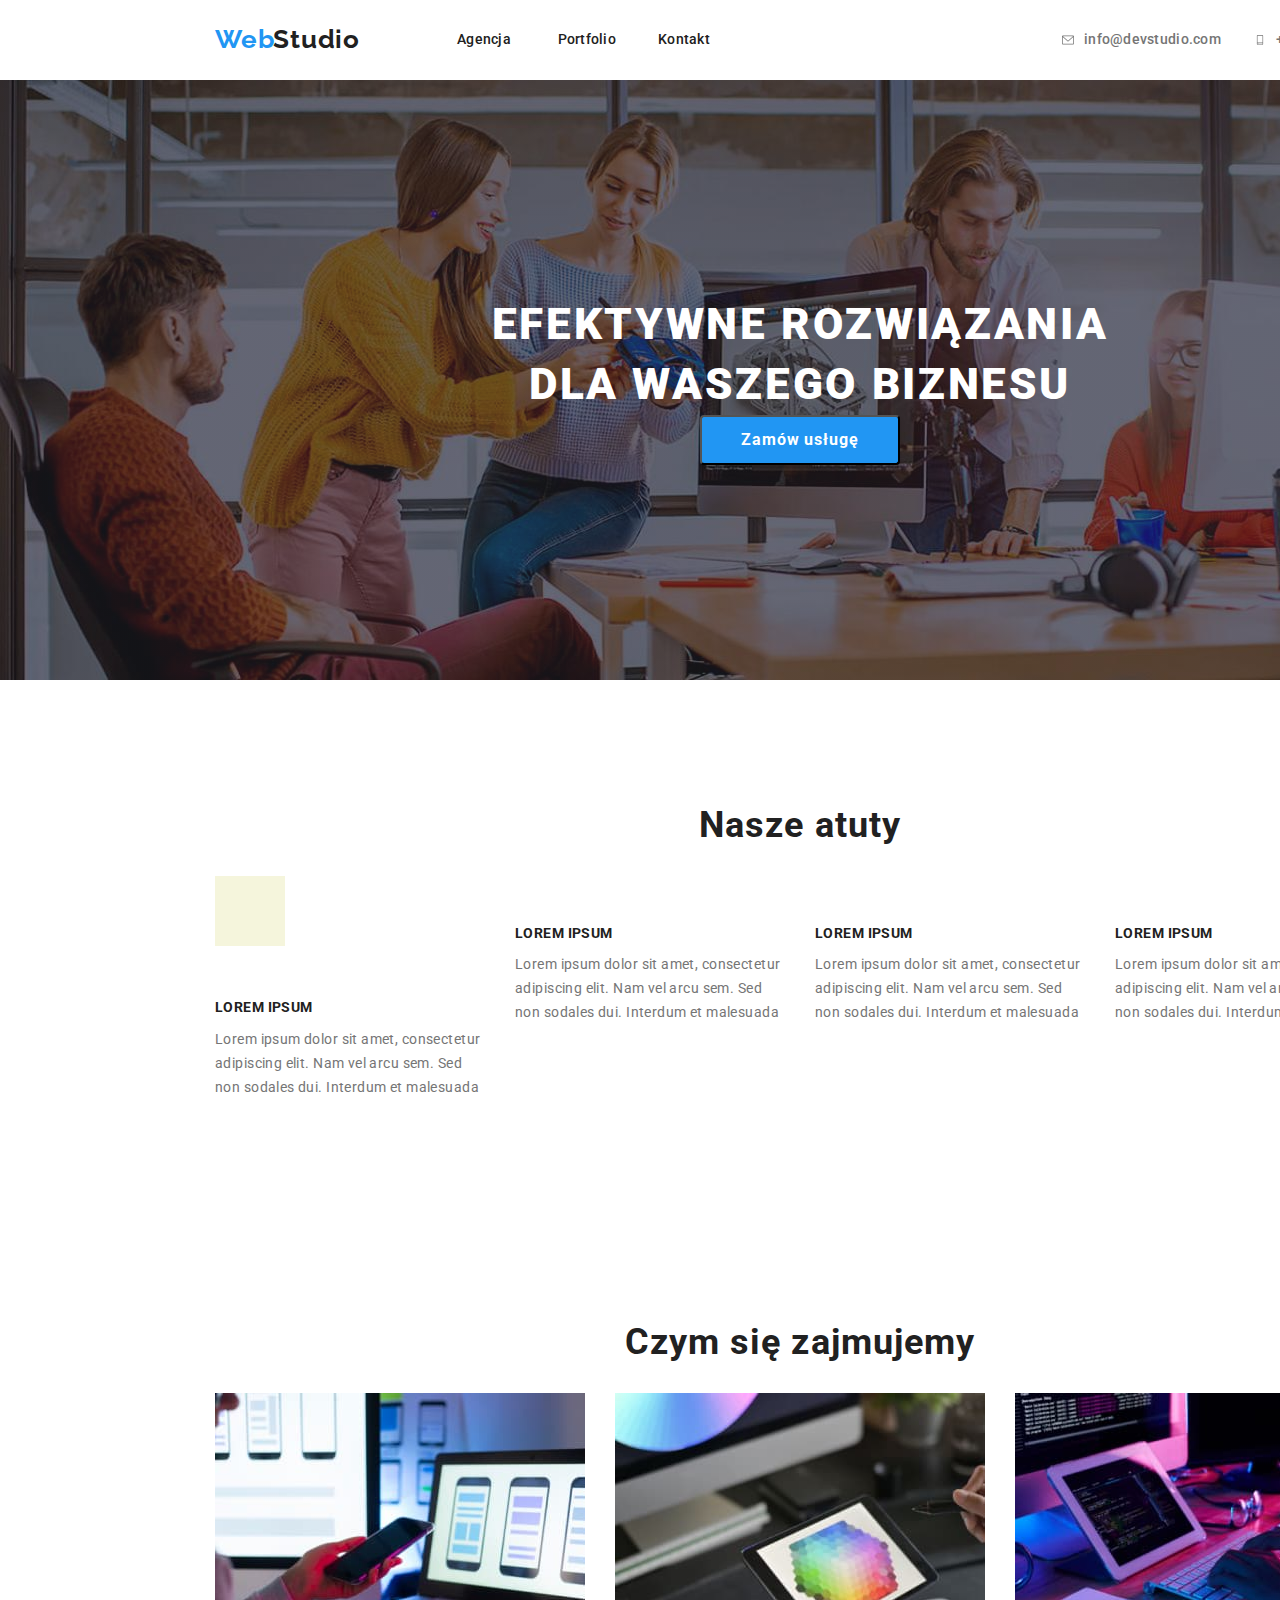
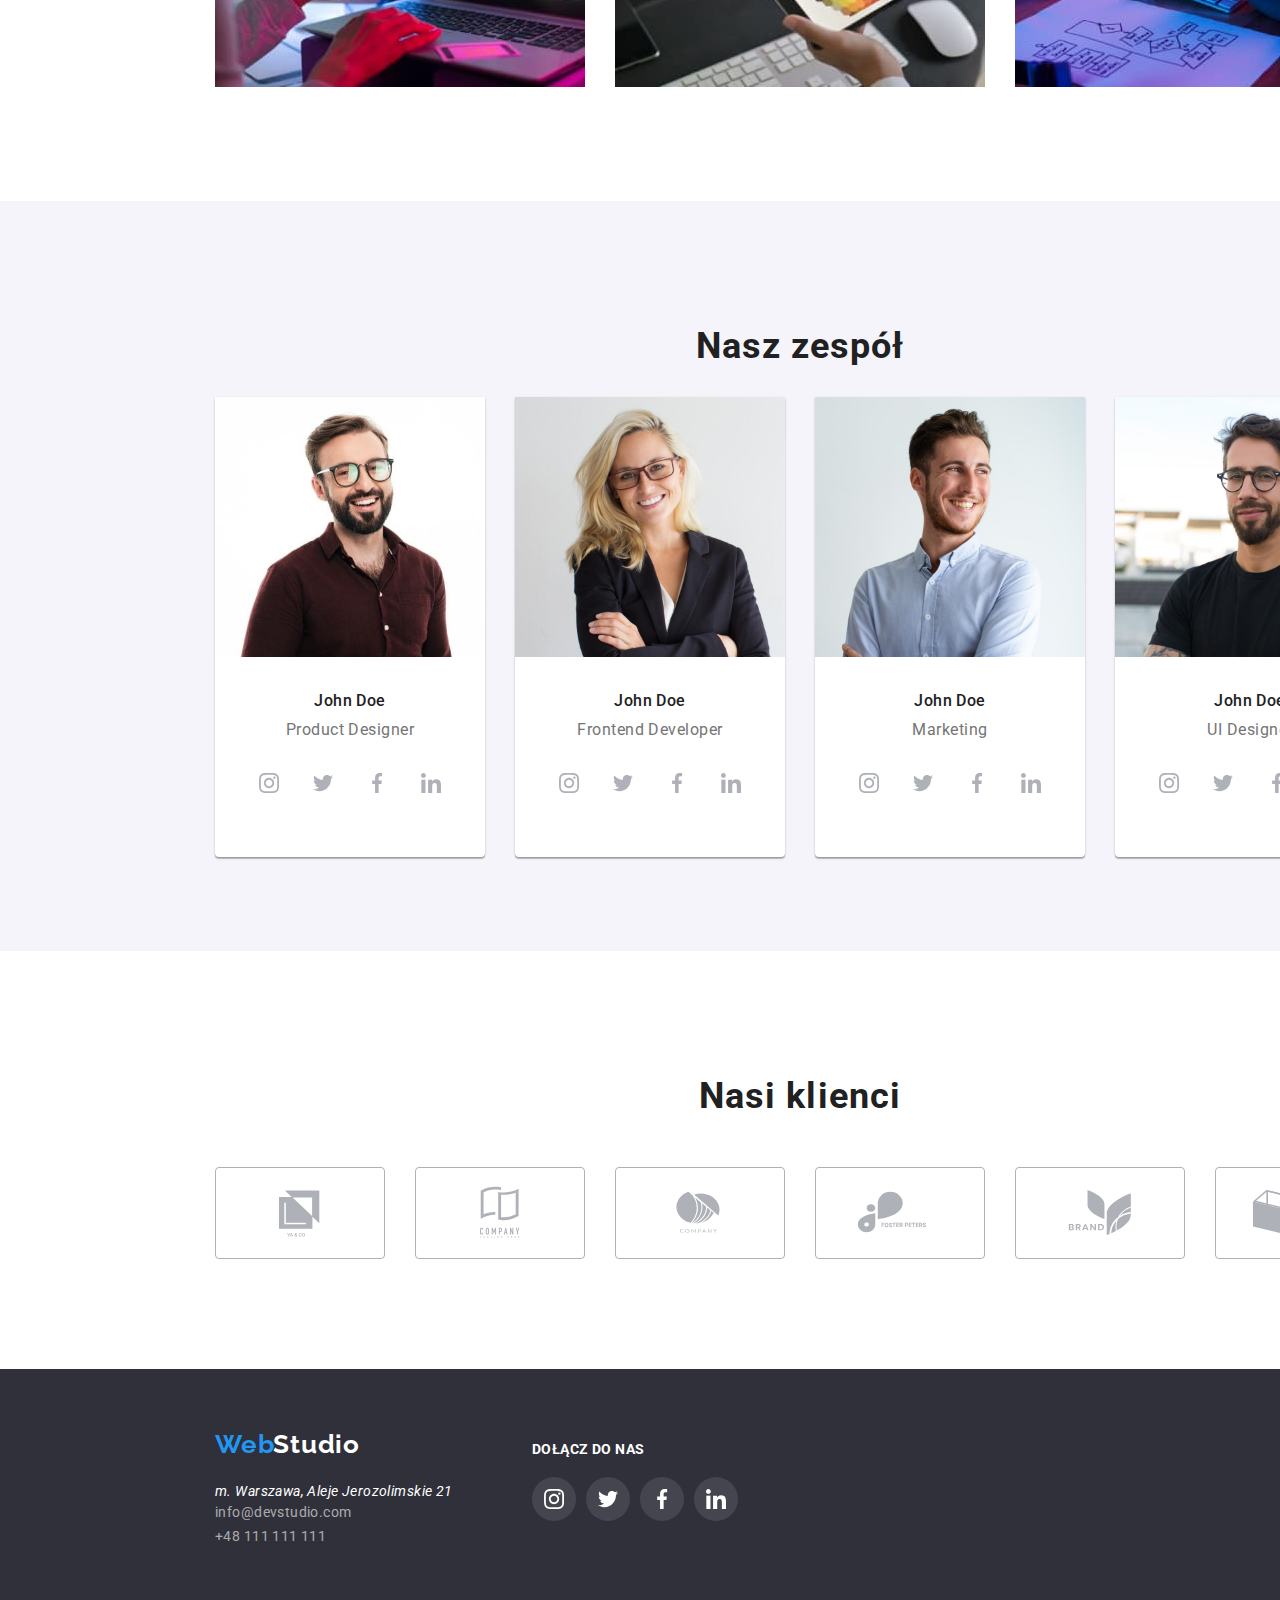
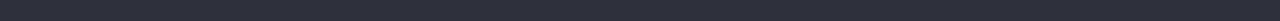
==== commit ffca063f: "ulepszono" ====
--- a/index.html
+++ b/index.html
@@ -40,16 +40,18 @@
                 <li><a href="/Kontakt/" class="menu-item">Kontakt</a></li>
               </ul>
             </nav>
-            <svg class="icon">
-              <use href="../images/icons.svg#icon-envelope"></use>
-            </svg>
             <a href="mailto:info@devstudio.com" class="email">
-              <svg class="icon">
+              <svg class="head-email-icon">
                 <use href="../images/icons.svg#icon-envelope"></use>
               </svg>
               info@devstudio.com
             </a>
-            <a href="tel:+48111111111" class="phone">+48 111 111 111</a>
+            <a href="tel:+48111111111" class="phone">
+              <svg class="head-phone-icon">
+                <use href="../images/icons.svg#icon-smartphone"></use>
+              </svg>
+              +48 111 111 111
+            </a>
           </div>
         </div>
       </div>
@@ -67,6 +69,9 @@
           <h2 class="services-header">Nasze atuty</h2>
           <div class="columns">
             <article>
+              <svg class="article-icon">
+                <use href="..images/icons.svg#icon-antenna"></use>
+              </svg>
               <h2 class="advantages-header">LOREM IPSUM</h2>
               <p class="advantages-describe">
                 Lorem ipsum dolor sit amet, consectetur adipiscing elit. Nam vel
--- a/css/styles.css
+++ b/css/styles.css
@@ -98,46 +98,60 @@
 
 .email {
   display: flex;
-  justify-content: flex-end;
-  text-decoration: none;
-  width: 135px;
+  justify-content: space-between;
+  align-items: center;
+  text-decoration: none;
+  width: 161px;
   height: 16px;
-  margin-right: 50px;
-  margin-left: 10px;
+  margin-right: 30px;
 
   font-weight: 500;
   font-size: 14px;
-  line-height: 16px;
-  letter-spacing: 1.14;
+  letter-height: 1.14;
+  letter-spacing: 0.02em;
 
   color: #757575;
-}
-
-.email:hover {
-  color: #2196f3;
-}
+  fill: #757575;
+  background-color: #ffffff;
+}
+
+.email:hover,
 .email:focus {
   color: #2196f3;
+  fill: #2196f3;
+}
+
+.head-email-icon {
+  width: 16px;
+  height: 12px;
+}
+
+.head-phone-icon {
+  width: 10px;
+  height: auto;
 }
 
 .phone {
-  text-decoration: none;
-  width: 110px;
+  display: flex;
+  justify-content: space-between;
+  align-items: center;
+  text-decoration: none;
+  width: 130px;
   height: 16px;
 
   font-weight: 500;
   font-size: 14px;
-  line-height: 16px;
-  letter-spacing: 1.14;
+  line-height: 1.14em;
+  letter-spacing: 0.02em;
 
   color: #757575;
-}
-
-.phone:hover {
-  color: #2196f3;
-}
+  fill: #757575;
+}
+
+.phone:hover,
 .phone:focus {
   color: #2196f3;
+  fill: #2196f3;
 }
 
 .webstudio-link {
@@ -607,3 +621,10 @@
   color: #ffffff;
   letter-spacing: 0.03em;
 }
+
+.article-icon {
+  width: 70px;
+  height: 70px;
+  fill: aqua;
+  background-color: beige;
+}
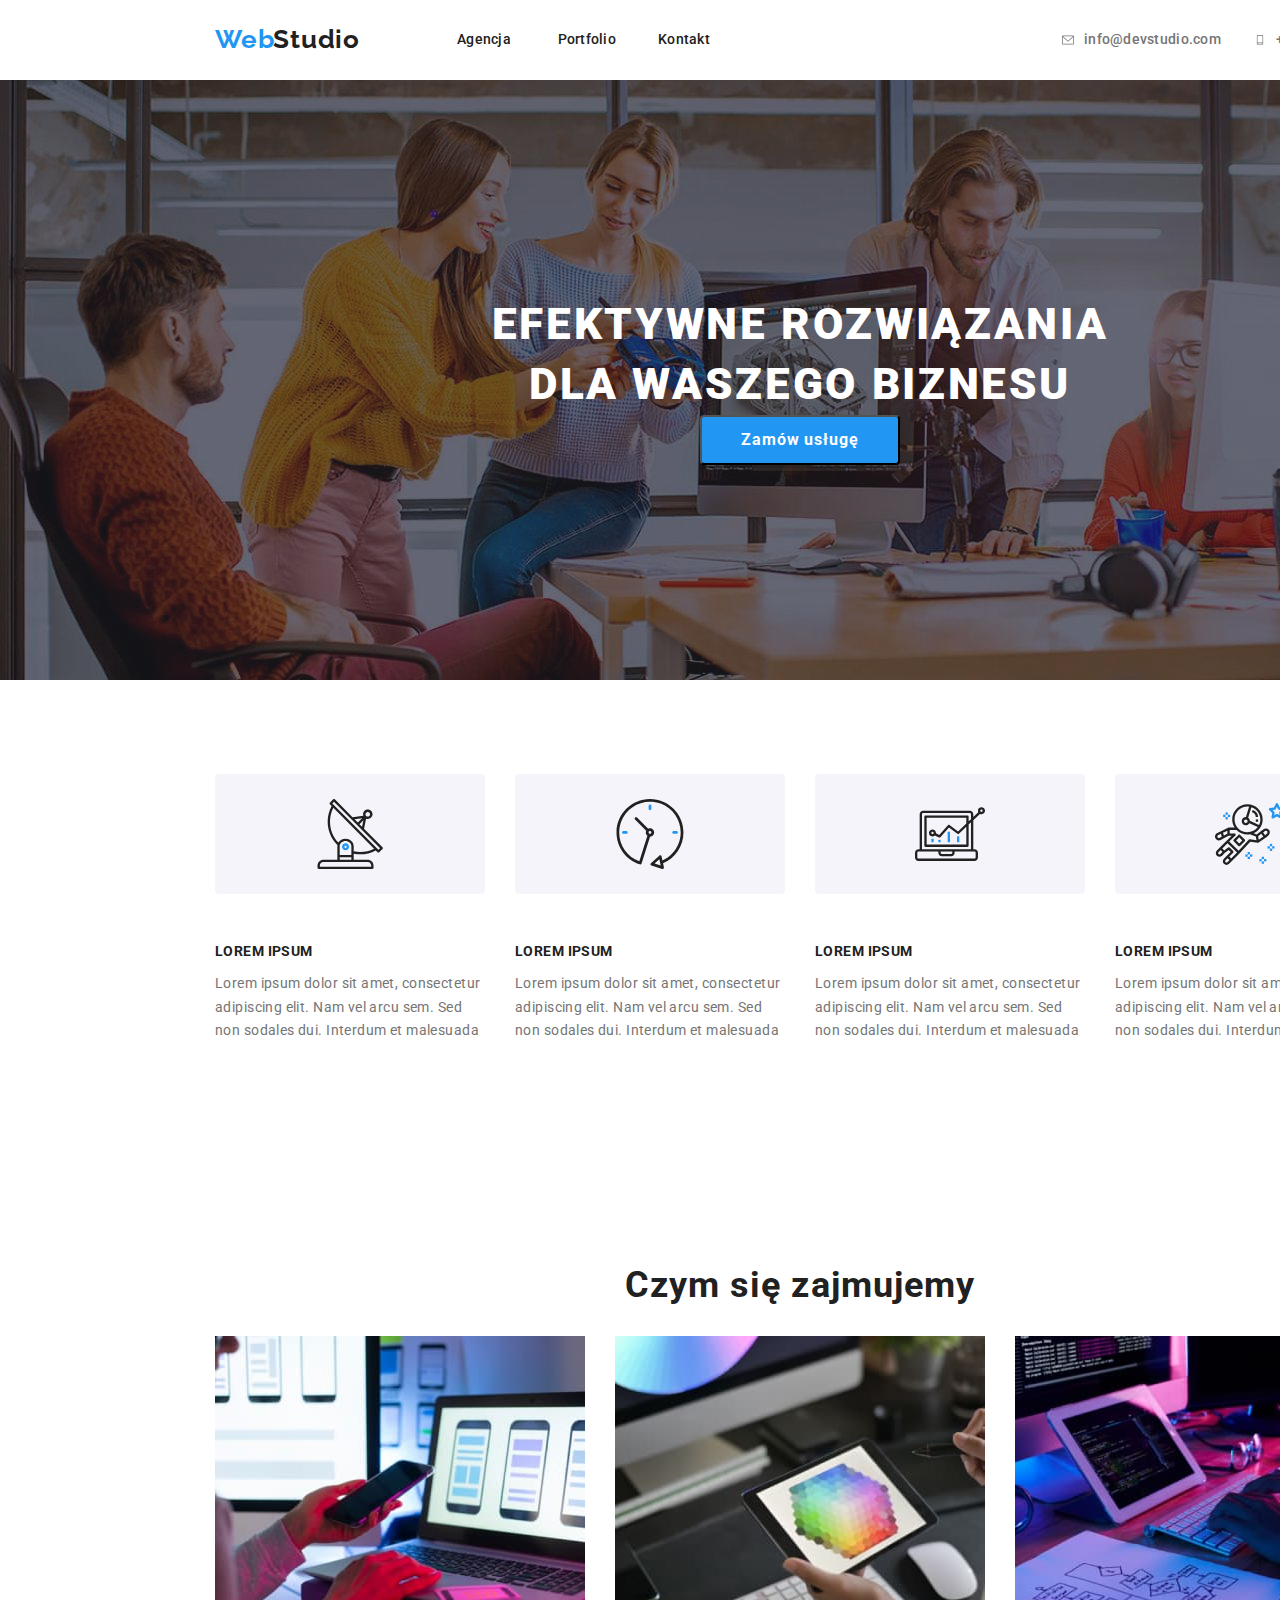
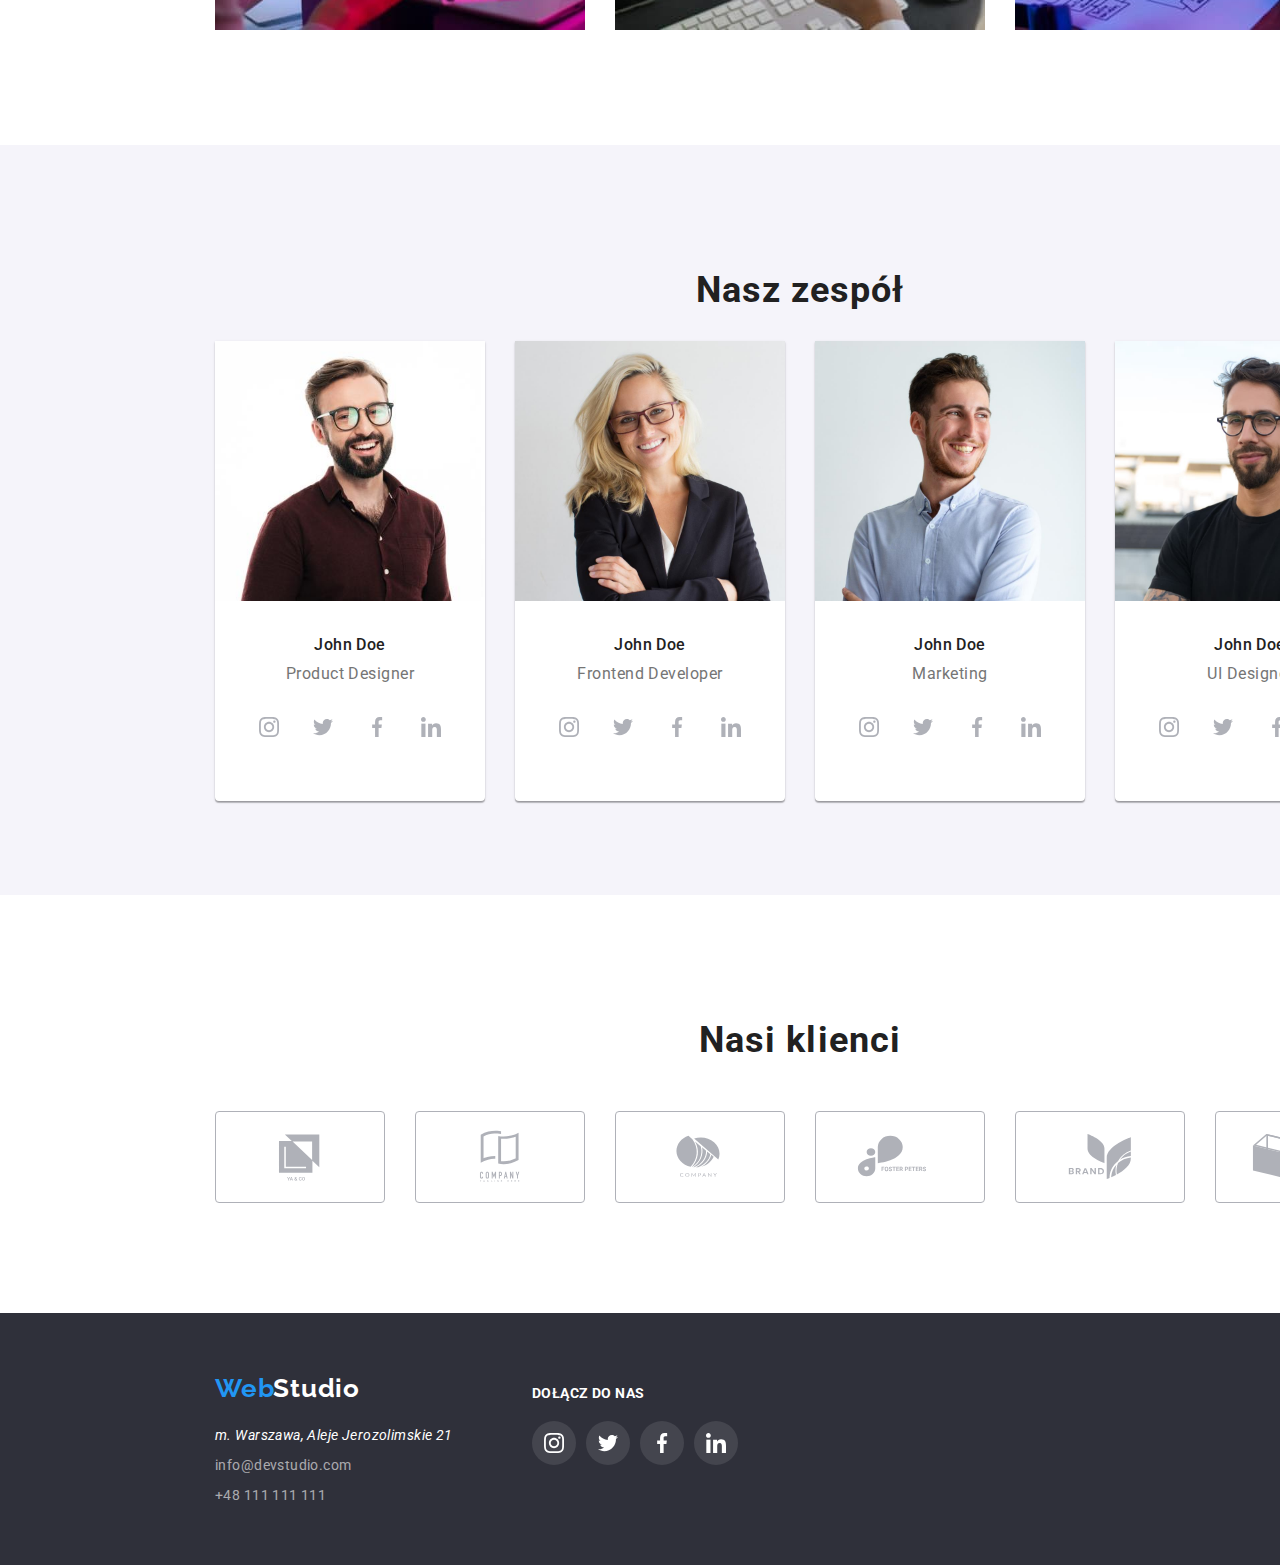
==== commit 6fd5e2f5: "ulepszono" ====
--- a/index.html
+++ b/index.html
@@ -66,12 +66,13 @@
 
       <section title="Nasze atuty" class="section">
         <div class="container">
-          <h2 class="services-header">Nasze atuty</h2>
           <div class="columns">
             <article>
-              <svg class="article-icon">
-                <use href="..images/icons.svg#icon-antenna"></use>
-              </svg>
+              <div class="article-icon-container">
+                <svg class="article-icon">
+                  <use href="../images/icons.svg#icon-antenna"></use>
+                </svg>
+              </div>
               <h2 class="advantages-header">LOREM IPSUM</h2>
               <p class="advantages-describe">
                 Lorem ipsum dolor sit amet, consectetur adipiscing elit. Nam vel
@@ -79,6 +80,11 @@
               </p>
             </article>
             <article>
+              <div class="article-icon-container">
+                <svg class="article-icon">
+                  <use href="../images/icons.svg#icon-clock"></use>
+                </svg>
+              </div>
               <h2 class="advantages-header">LOREM IPSUM</h2>
               <p class="advantages-describe">
                 Lorem ipsum dolor sit amet, consectetur adipiscing elit. Nam vel
@@ -86,6 +92,11 @@
               </p>
             </article>
             <article>
+              <div class="article-icon-container">
+                <svg class="article-icon">
+                  <use href="../images/icons.svg#icon-diagram"></use>
+                </svg>
+              </div>
               <h2 class="advantages-header">LOREM IPSUM</h2>
               <p class="advantages-describe">
                 Lorem ipsum dolor sit amet, consectetur adipiscing elit. Nam vel
@@ -93,6 +104,11 @@
               </p>
             </article>
             <article>
+              <div class="article-icon-container">
+                <svg class="article-icon">
+                  <use href="../images/icons.svg#icon-astronaut"></use>
+                </svg>
+              </div>
               <h2 class="advantages-header">LOREM IPSUM</h2>
               <p class="advantages-describe">
                 Lorem ipsum dolor sit amet, consectetur adipiscing elit. Nam vel
--- a/css/styles.css
+++ b/css/styles.css
@@ -243,6 +243,8 @@
   width: 1600px;
 }
 .footer-email {
+  width: 231px;
+  height: 21px;
   text-decoration: none;
   font-family: "Roboto";
   font-style: normal;
@@ -250,6 +252,7 @@
   font-size: 14px;
   line-height: 1.71em;
   margin: 0px;
+  margin-top: 9px;
 
   letter-spacing: 0.03em;
 
@@ -257,6 +260,8 @@
 }
 
 .footer-phone {
+  width: 231px;
+  height: 21px;
   text-decoration: none;
   font-family: "Roboto";
   font-style: normal;
@@ -264,6 +269,7 @@
   font-size: 14px;
   line-height: 1.71em;
   margin: 0px;
+  margin-top: 9px;
 
   letter-spacing: 0.03em;
 
@@ -499,6 +505,12 @@
   border: 1px solid #eeeeee;
 }
 
+.portfolio-card:hover {
+  border: 1px solid #eeeeee;
+  box-shadow: 0px 1px 1px rgba(0, 0, 0, 0.12), 0px 4px 4px rgba(0, 0, 0, 0.06),
+    1px 4px 6px rgba(0, 0, 0, 0.16);
+}
+
 .portfolio-figcaption {
   display: flex;
   flex-direction: column;
@@ -589,13 +601,14 @@
 .footer-social-list-link:hover,
 .footer-social-list-link:focus {
   background-color: #2196f3;
+  cursor: url(../images/finger-black.png);
 }
 
 .footer-address-container {
   display: flex;
   flex-direction: column;
   column-gap: 10px;
-  justify-content: flex-start;
+  justify-content: space-between;
   align-items: center;
   width: 247px;
   height: 81px;
@@ -625,6 +638,16 @@
 .article-icon {
   width: 70px;
   height: 70px;
-  fill: aqua;
-  background-color: beige;
-}
+  fill: #2196f3;
+}
+
+.article-icon-container {
+  display: flex;
+  justify-content: center;
+  align-items: center;
+  width: 270px;
+  height: 120px;
+  border-radius: 4px;
+
+  background-color: #f5f4fa;
+}
